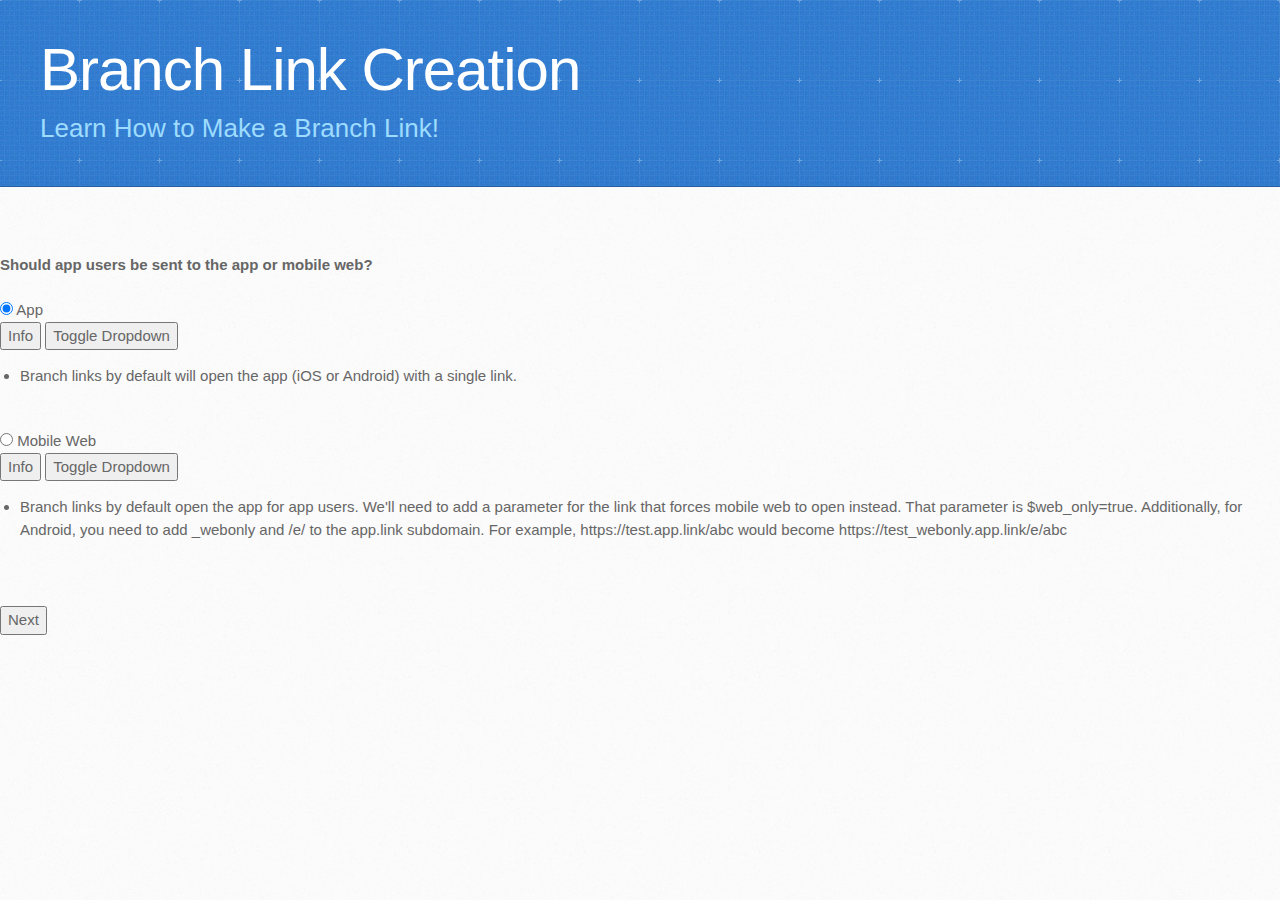
==== quick-links-1.html @ fd4ad0ab "style and functionality for quick links page 1" ====
<!DOCTYPE html>
<html>
  <head>
    <meta charset='utf-8'>
    <meta http-equiv="X-UA-Compatible" content="chrome=1">
    <meta name="viewport" content="width=device-width, initial-scale=1, maximum-scale=1">
    <link href='https://fonts.googleapis.com/css?family=Epilogue' rel='stylesheet' type='text/css'>
    <link rel="stylesheet" type="text/css" href="stylesheets/stylesheet.css" media="screen">
    <link rel="stylesheet" type="text/css" href="stylesheets/github-light.css" media="screen">
    <link rel="stylesheet" type="text/css" href="stylesheets/print.css" media="print">
    <!-- CSS only -->
    <link rel="stylesheet" href="https://stackpath.bootstrapcdn.com/bootstrap/4.5.0/css/bootstrap.min.css" integrity="sha384-9aIt2nRpC12Uk9gS9baDl411NQApFmC26EwAOH8WgZl5MYYxFfc+NcPb1dKGj7Sk" crossorigin="anonymous">
    <!--[if lt IE 9]>
    <script src="//html5shiv.googlecode.com/svn/trunk/html5.js"></script>
    <![endif]-->
    <title>Branch - Make a Link</title>
  </head>
  <body>
    <header>
      <div class="inner">
        <h1>Branch Link Creation</h1>
        <h2>Learn How to Make a Branch Link!</h2>
      </div>
    </header><br><br>
    <div class="border border-dark rounded container">
      <br>
      <strong>Should app users be sent to the app or mobile web?</strong><br><br>
      <div class="form-check">
         <input class="form-check-input" type="radio" name="quicklinkradios" id="radio1" value="App" onChange="quickLinkTypeSelection()"checked>
         <label class="form-check-label" for="exampleRadios1">
         App
         </label>
        <div class="btn-group">
          <button type="button" class="btn btn-info">Info</button>
          <button type="button" class="btn btn-info dropdown-toggle" data-toggle="dropdown" aria-haspopup="true" aria-expanded="false">
            <span class="caret"></span>
            <span class="sr-only">Toggle Dropdown</span>
          </button>
          <ul class="dropdown-menu">
            <li><span>Branch links by default will open the app (iOS or Android) with a single link.</span></li>
          </ul>
        </div>
      </div><br>
      <div class="form-check">
         <input class="form-check-input" type="radio" name="quicklinkradios" id="radio2" value="Mobile Web" onChange="quickLinkTypeSelection()">
         <label class="form-check-label" for="exampleRadios2">
         Mobile Web
         </label>
      
        <div class="btn-group">
          <button type="button" class="btn btn-info">Info</button>
          <button type="button" class="btn btn-info dropdown-toggle" data-toggle="dropdown" aria-haspopup="true" aria-expanded="false">
            <span class="caret"></span>
            <span class="sr-only">Toggle Dropdown</span>
          </button>
          <ul class="dropdown-menu">
            <li><span>Branch links by default open the app for app users. We'll need to add a parameter for the link that forces mobile web to open instead. That parameter is $web_only=true. Additionally, for Android, you need to add _webonly and /e/ to the app.link subdomain.  For example, https://test.app.link/abc would become https://test_webonly.app.link/e/abc</span></li>
          </ul>
        </div><br><br>
        <button type="button" class="btn btn-success" onClick="quickLinkNext()">Next</button><br><br>
      </div>
    
    <!-- JS, Popper.js, and jQuery -->
    <script src="https://code.jquery.com/jquery-3.5.1.slim.min.js" integrity="sha384-DfXdz2htPH0lsSSs5nCTpuj/zy4C+OGpamoFVy38MVBnE+IbbVYUew+OrCXaRkfj" crossorigin="anonymous"></script>
    <script src="https://cdn.jsdelivr.net/npm/popper.js@1.16.0/dist/umd/popper.min.js" integrity="sha384-Q6E9RHvbIyZFJoft+2mJbHaEWldlvI9IOYy5n3zV9zzTtmI3UksdQRVvoxMfooAo" crossorigin="anonymous"></script>
    <script src="https://stackpath.bootstrapcdn.com/bootstrap/4.5.0/js/bootstrap.min.js" integrity="sha384-OgVRvuATP1z7JjHLkuOU7Xw704+h835Lr+6QL9UvYjZE3Ipu6Tp75j7Bh/kR0JKI" crossorigin="anonymous"></script>
    <script src="javascripts/main.js"></script>
  </body>
</html>
---- stylesheets/stylesheet.css ----
/*! normalize.css v3.0.2 | MIT License | git.io/normalize */

/**
 * 1. Set default font family to sans-serif.
 * 2. Prevent iOS text size adjust after orientation change, without disabling
 *    user zoom.
 */

html {
  font-family: sans-serif; /* 1 */
  -webkit-text-size-adjust: 100%; /* 2 */
  -ms-text-size-adjust: 100%; /* 2 */
}

/**
 * Remove default margin.
 */

body {
  margin: 0;
}

/* HTML5 display definitions
   ========================================================================== */

/**
 * Correct `block` display not defined for any HTML5 element in IE 8/9.
 * Correct `block` display not defined for `details` or `summary` in IE 10/11
 * and Firefox.
 * Correct `block` display not defined for `main` in IE 11.
 */

article,
aside,
details,
figcaption,
figure,
footer,
header,
hgroup,
main,
menu,
nav,
section,
summary {
  display: block;
}

/**
 * 1. Correct `inline-block` display not defined in IE 8/9.
 * 2. Normalize vertical alignment of `progress` in Chrome, Firefox, and Opera.
 */

audio,
canvas,
progress,
video {
  display: inline-block; /* 1 */
  vertical-align: baseline; /* 2 */
}

/**
 * Prevent modern browsers from displaying `audio` without controls.
 * Remove excess height in iOS 5 devices.
 */

audio:not([controls]) {
  display: none;
  height: 0;
}

/**
 * Address `[hidden]` styling not present in IE 8/9/10.
 * Hide the `template` element in IE 8/9/11, Safari, and Firefox < 22.
 */

[hidden],
template {
  display: none;
}

/* Links
   ========================================================================== */

/**
 * Remove the gray background color from active links in IE 10.
 */

a {
  background-color: transparent;
}

/**
 * Improve readability when focused and also mouse hovered in all browsers.
 */

a:active,
a:hover {
  outline: 0;
}

/* Text-level semantics
   ========================================================================== */

/**
 * Address styling not present in IE 8/9/10/11, Safari, and Chrome.
 */

abbr[title] {
  border-bottom: 1px dotted;
}

/**
 * Address style set to `bolder` in Firefox 4+, Safari, and Chrome.
 */

b,
strong {
  font-weight: bold;
}

/**
 * Address styling not present in Safari and Chrome.
 */

dfn {
  font-style: italic;
}

/**
 * Address variable `h1` font-size and margin within `section` and `article`
 * contexts in Firefox 4+, Safari, and Chrome.
 */

h1 {
  margin: 0.67em 0;
  font-size: 2em;
}

/**
 * Address styling not present in IE 8/9.
 */

mark {
  color: #000;
  background: #ff0;
}

/**
 * Address inconsistent and variable font size in all browsers.
 */

small {
  font-size: 80%;
}

/**
 * Prevent `sub` and `sup` affecting `line-height` in all browsers.
 */

sub,
sup {
  position: relative;
  font-size: 75%;
  line-height: 0;
  vertical-align: baseline;
}

sup {
  top: -0.5em;
}

sub {
  bottom: -0.25em;
}

/* Embedded content
   ========================================================================== */

/**
 * Remove border when inside `a` element in IE 8/9/10.
 */

img {
  border: 0;
}

/**
 * Correct overflow not hidden in IE 9/10/11.
 */

svg:not(:root) {
  overflow: hidden;
}

/* Grouping content
   ========================================================================== */

/**
 * Address margin not present in IE 8/9 and Safari.
 */

figure {
  margin: 1em 40px;
}

/**
 * Address differences between Firefox and other browsers.
 */

hr {
  height: 0;
  -moz-box-sizing: content-box;
  box-sizing: content-box;
}

/**
 * Contain overflow in all browsers.
 */

pre {
  overflow: auto;
}

/**
 * Address odd `em`-unit font size rendering in all browsers.
 */

code,
kbd,
pre,
samp {
  font-family: monospace, monospace;
  font-size: 1em;
}

/* Forms
   ========================================================================== */

/**
 * Known limitation: by default, Chrome and Safari on OS X allow very limited
 * styling of `select`, unless a `border` property is set.
 */

/**
 * 1. Correct color not being inherited.
 *    Known issue: affects color of disabled elements.
 * 2. Correct font properties not being inherited.
 * 3. Address margins set differently in Firefox 4+, Safari, and Chrome.
 */

 #adjust {
  position: relative;
  right: 20px;
 }

.buttondesign {
  background-color: #008ae6;
  border: 1px;
  color: white;
  padding: 8px 12px;
  text-align: center;
  text-decoration: none;
  display: inline-block;
  font-size: 12px;
  margin-left:250px;
  transition: all 0.5s;
  cursor: pointer;
}

.buttondesign span {
  cursor: pointer;
  display: inline-block;
  position: relative;
  transition: 0.5s;
}

.buttondesign span:after {
  content: '\00bb';
  position: absolute;
  opacity: 0;
  top: 0;
  right: -20px;
  transition: 0.3s;
}

.buttondesign:hover span {
  padding-right: 15px;
}

.buttondesign:hover span:after {
  opacity: 1;
  right: 0;
}

/* Style the collapsible content. Note: hidden by default */
#emailBox {
  padding: 0 18px;
  display: none;
  overflow: hidden;
  background-color: #f1f1f1;
}

.dashboard {
  background-color: gray;
  color: white;
  font-size: 16px;
  position: static;
  padding: 15px 20px;
  margin-left: 190px;
}

/* Style the collapsible content. Note: hidden by default */
.content {
  padding: 0 18px;
  background-color: white;
  max-height: 0;
  overflow: hidden;
  transition: max-height 0.2s ease-out;
}

button,
input,
optgroup,
select,
textarea {
  margin: 0; /* 3 */
  font: inherit; /* 2 */
  color: inherit; /* 1 */
}

/**
 * Address `overflow` set to `hidden` in IE 8/9/10/11.
 */

button {
  overflow: visible;
}

/**
 * Address inconsistent `text-transform` inheritance for `button` and `select`.
 * All other form control elements do not inherit `text-transform` values.
 * Correct `button` style inheritance in Firefox, IE 8/9/10/11, and Opera.
 * Correct `select` style inheritance in Firefox.
 */

button,
select {
  text-transform: none;
}

/**
 * 1. Avoid the WebKit bug in Android 4.0.* where (2) destroys native `audio`
 *    and `video` controls.
 * 2. Correct inability to style clickable `input` types in iOS.
 * 3. Improve usability and consistency of cursor style between image-type
 *    `input` and others.
 */

button,
html input[type="button"], /* 1 */
input[type="reset"],
input[type="submit"] {
  -webkit-appearance: button; /* 2 */
  cursor: pointer; /* 3 */
}

/**
 * Re-set default cursor for disabled elements.
 */

button[disabled],
html input[disabled] {
  cursor: default;
}

/**
 * Remove inner padding and border in Firefox 4+.
 */

button::-moz-focus-inner,
input::-moz-focus-inner {
  padding: 0;
  border: 0;
}

/**
 * Address Firefox 4+ setting `line-height` on `input` using `!important` in
 * the UA stylesheet.
 */

input {
  line-height: normal;
}

/**
 * It's recommended that you don't attempt to style these elements.
 * Firefox's implementation doesn't respect box-sizing, padding, or width.
 *
 * 1. Address box sizing set to `content-box` in IE 8/9/10.
 * 2. Remove excess padding in IE 8/9/10.
 */

input[type="checkbox"],
input[type="radio"] {
  box-sizing: border-box; /* 1 */
  padding: 0; /* 2 */
}

/**
 * Fix the cursor style for Chrome's increment/decrement buttons. For certain
 * `font-size` values of the `input`, it causes the cursor style of the
 * decrement button to change from `default` to `text`.
 */

input[type="number"]::-webkit-inner-spin-button,
input[type="number"]::-webkit-outer-spin-button {
  height: auto;
}

/**
 * 1. Address `appearance` set to `searchfield` in Safari and Chrome.
 * 2. Address `box-sizing` set to `border-box` in Safari and Chrome
 *    (include `-moz` to future-proof).
 */

input[type="search"] {
  -webkit-box-sizing: content-box; /* 2 */
  -moz-box-sizing: content-box;
  box-sizing: content-box;
  -webkit-appearance: textfield; /* 1 */
}

/**
 * Remove inner padding and search cancel button in Safari and Chrome on OS X.
 * Safari (but not Chrome) clips the cancel button when the search input has
 * padding (and `textfield` appearance).
 */

input[type="search"]::-webkit-search-cancel-button,
input[type="search"]::-webkit-search-decoration {
  -webkit-appearance: none;
}

/**
 * Define consistent border, margin, and padding.
 */

fieldset {
  padding: 0.35em 0.625em 0.75em;
  margin: 0 2px;
  border: 1px solid #c0c0c0;
}

/**
 * 1. Correct `color` not being inherited in IE 8/9/10/11.
 * 2. Remove padding so people aren't caught out if they zero out fieldsets.
 */

legend {
  padding: 0; /* 2 */
  border: 0; /* 1 */
}

/**
 * Remove default vertical scrollbar in IE 8/9/10/11.
 */

textarea {
  overflow: auto;
}

/**
 * Don't inherit the `font-weight` (applied by a rule above).
 * NOTE: the default cannot safely be changed in Chrome and Safari on OS X.
 */

optgroup {
  font-weight: bold;
}

/* Tables
   ========================================================================== */

/**
 * Remove most spacing between table cells.
 */

table {
  border-spacing: 0;
  border-collapse: collapse;
}

td,
th {
  padding: 0;
}

/* LAYOUT STYLES */
body {
  font-family: 'Helvetica Neue', Helvetica, Arial, serif;
  font-size: 15px;
  font-weight: 400;
  line-height: 1.5;
  color: #666;
  background: #fafafa url(../images/body-bg.jpg) 0 0 repeat;
}

p {
  margin-top: 0;
}

a {
  color: #2879d0;
}
a:hover {
  color: #2268b2;
}

header {
  padding-top: 40px;
  padding-bottom: 40px;
  font-family: 'Architects Daughter', 'Helvetica Neue', Helvetica, Arial, serif;
  background: #2e7bcf url(../images/header-bg.jpg) 0 0 repeat-x;
  border-bottom: solid 1px #275da1;
}

header h1 {
  width: 700px;
  margin-top: 0;
  margin-bottom: 0.2em;
  font-size: 60px;
  font-weight: normal;
  line-height: 1;
  color: #fff;
  letter-spacing: -1px;
}

header h2 {
  width: 540px;
  margin-top: 0;
  margin-bottom: 0;
  font-size: 26px;
  font-weight: normal;
  line-height: 1.3;
  color: #9ddcff;
  letter-spacing: 0;
}

.inner {
  position: relative;
  width: 1200px;
  margin: 0 auto;
}

#content-wrapper {
  padding-top: 30px;
  border-top: solid 1px #fff;
}

#main-content {
  float: left;
  width: 690px;
}

#main-content img {
  max-width: 100%;
}

aside#sidebar {
  float: right;
  width: 200px;
  min-height: 504px;
  padding-left: 20px;
  font-size: 12px;
  line-height: 1.3;
  background: transparent url(../images/sidebar-bg.jpg) 0 0 no-repeat;
}

aside#sidebar p.repo-owner,
aside#sidebar p.repo-owner a {
  font-weight: bold;
}

#downloads {
  margin-bottom: 40px;
}

a.button {
  width: 134px;
  height: 58px;
  padding-top: 22px;
  padding-left: 68px;
  font-family: 'Architects Daughter', 'Helvetica Neue', Helvetica, Arial, serif;
  font-size: 23px;
  line-height: 1.2;
  color: #fff;
}
a.button small {
  display: block;
  font-size: 11px;
}
header a.button {
  position: absolute;
  top: 0;
  right: 0;
  background: transparent url(../images/github-button.png) 0 0 no-repeat;
}
aside a.button {
  display: block;
  width: 138px;
  padding-left: 64px;
  margin-bottom: 20px;
  font-size: 21px;
  background: transparent url(../images/download-button.png) 0 0 no-repeat;
}

code, pre {
  margin-bottom: 30px;
  font-family: Monaco, "Bitstream Vera Sans Mono", "Lucida Console", Terminal, monospace;
  font-size: 13px;
  color: #222;
}

code {
  padding: 0 3px;
  background-color: #f2f8fc;
  border: solid 1px #dbe7f3;
}

pre {
  padding: 20px;
  overflow: auto;
  text-shadow: none;
  background: #fff;
  border: solid 1px #f2f2f2;
}
pre code {
  padding: 0;
  color: #2879d0;
  background-color: #fff;
  border: none;
}

ul, ol, dl {
  margin-bottom: 20px;
}


/* COMMON STYLES */

hr {
  height: 0;
  margin-top: 1em;
  margin-bottom: 1em;
  border: 0;
  border-top: solid 1px #ddd;
}

table {
  width: 100%;
  border: 1px solid #ebebeb;
}

th {
  font-weight: 500;
}

td {
  font-weight: 300;
  text-align: center;
  border: 1px solid #ebebeb;
}

form {
  padding: 20px;
  background: #f2f2f2;

}


/* GENERAL ELEMENT TYPE STYLES */

#main-content h1 {
  margin-top: 0;
  margin-bottom: 0;
  font-family: 'Architects Daughter', 'Helvetica Neue', Helvetica, Arial, serif;
  font-size: 2.8em;
  font-weight: normal;
  color: #474747;
  text-indent: 6px;
  letter-spacing: -1px;
}

#main-content h1:before {
  padding-right: 0.3em;
  margin-left: -0.9em;
  color: #9ddcff;
  content: "/";
}

#main-content h2 {
  margin-bottom: 8px;
  font-family: 'Architects Daughter', 'Helvetica Neue', Helvetica, Arial, serif;
  font-size: 22px;
  font-weight: bold;
  color: #474747;
  text-indent: 4px;
}
#main-content h2:before {
  padding-right: 0.3em;
  margin-left: -1.5em;
  content: "//";
  color: #9ddcff;
}

#main-content h3 {
  margin-top: 24px;
  margin-bottom: 8px;
  font-family: 'Architects Daughter', 'Helvetica Neue', Helvetica, Arial, serif;
  font-size: 18px;
  font-weight: bold;
  color: #474747;
  text-indent: 3px;
}

#main-content h3:before {
  padding-right: 0.3em;
  margin-left: -2em;
  content: "///";
  color: #9ddcff;
}

#main-content h4 {
  margin-bottom: 8px;
  font-family: 'Architects Daughter', 'Helvetica Neue', Helvetica, Arial, serif;
  font-size: 15px;
  font-weight: bold;
  color: #474747;
  text-indent: 3px;
}

h4:before {
  padding-right: 0.3em;
  margin-left: -2.8em;
  content: "////";
  color: #9ddcff;
}

#main-content h5 {
  margin-bottom: 8px;
  font-family: 'Architects Daughter', 'Helvetica Neue', Helvetica, Arial, serif;
  font-size: 14px;
  color: #474747;
  text-indent: 3px;
}
h5:before {
  padding-right: 0.3em;
  margin-left: -3.2em;
  content: "/////";
  color: #9ddcff;
}

#main-content h6 {
  margin-bottom: 8px;
  font-family: 'Architects Daughter', 'Helvetica Neue', Helvetica, Arial, serif;
  font-size: .8em;
  color: #474747;
  text-indent: 3px;
}
h6:before {
  padding-right: 0.3em;
  margin-left: -3.7em;
  content: "//////";
  color: #9ddcff;
}

p {
  margin-bottom: 20px;
}

a {
  text-decoration: none;
}

p a {
  font-weight: 400;
}

blockquote {
  padding: 0 0 0 30px;
  margin-bottom: 20px;
  font-size: 1.6em;
  border-left: 10px solid #e9e9e9;
}

ul {
  list-style-position: inside;
  list-style: disc;
  padding-left: 20px;
}

ol {
  list-style-position: inside;
  list-style: decimal;
  padding-left: 3px;
}

dl dd {
  font-style: italic;
  font-weight: 100;
}

footer {
  padding-top: 20px;
  padding-bottom: 30px;
  margin-top: 40px;
  font-size: 13px;
  color: #aaa;
  background: transparent url('../images/hr.png') 0 0 no-repeat;
}

footer a {
  color: #666;
}
footer a:hover {
  color: #444;
}

/* MISC */
.clearfix:after {
  display: block;
  height: 0;
  clear: both;
  visibility: hidden;
  content: '.';
}

.clearfix {display: inline-block;}
* html .clearfix {height: 1%;}
.clearfix {display: block;}

/* #Media Queries
================================================== */

/* Smaller than standard 960 (devices and browsers) */
@media only screen and (max-width: 959px) { }

/* Tablet Portrait size to standard 960 (devices and browsers) */
@media only screen and (min-width: 768px) and (max-width: 959px) {
  .inner {
    width: 740px;
  }
  header h1, header h2 {
    width: 340px;
  }
  header h1 {
    font-size: 60px;
  }
  header h2 {
    font-size: 30px;
  }
  #main-content {
    width: 490px;
  }
  #main-content h1:before,
  #main-content h2:before,
  #main-content h3:before,
  #main-content h4:before,
  #main-content h5:before,
  #main-content h6:before {
    padding-right: 0;
    margin-left: 0;
    content: none;
  }
}

/* All Mobile Sizes (devices and browser) */
@media only screen and (max-width: 767px) {
  .inner {
    width: 93%;
  }
  header {
    padding: 20px 0;
  }
  header .inner {
    position: relative;
  }
  header h1, header h2 {
    width: 100%;
  }
  header h1 {
    font-size: 48px;
  }
  header h2 {
    font-size: 24px;
  }
  header a.button {
    position: relative;
    display: inline-block;
    width: auto;
    height: auto;
    padding: 5px 10px;
    margin-top: 15px;
    font-size: 13px;
    line-height: 1;
    color: #2879d0;
    text-align: center;
    background-color: #9ddcff;
    background-image: none;
    border-radius: 5px;
    -moz-border-radius: 5px;
    -webkit-border-radius: 5px;
  }
  header a.button small {
    display: inline;
    font-size: 13px;
  }
  #main-content,
  aside#sidebar {
    float: none;
    width: 100% ! important;
  }
  aside#sidebar {
    min-height: 0;
    padding: 20px 0;
    margin-top: 20px;
    background-image: none;
    border-top: solid 1px #ddd;
  }
  aside#sidebar a.button {
    display: none;
  }
  #main-content h1:before,
  #main-content h2:before,
  #main-content h3:before,
  #main-content h4:before,
  #main-content h5:before,
  #main-content h6:before {
    padding-right: 0;
    margin-left: 0;
    content: none;
  }
}

/* Mobile Landscape Size to Tablet Portrait (devices and browsers) */
@media only screen and (min-width: 480px) and (max-width: 767px) { }

/* Mobile Portrait Size to Mobile Landscape Size (devices and browsers) */
@media only screen and (max-width: 479px) { }
---- stylesheets/github-light.css ----
/*!
 * GitHub Light v0.4.1
 * Copyright (c) 2012 - 2017 GitHub, Inc.
 * Licensed under MIT (https://github.com/primer/github-syntax-theme-generator/blob/master/LICENSE)
 */

.pl-c /* comment, punctuation.definition.comment, string.comment */ {
  color: #6a737d;
}

.pl-c1 /* constant, entity.name.constant, variable.other.constant, variable.language, support, meta.property-name, support.constant, support.variable, meta.module-reference, markup.raw, meta.diff.header, meta.output */,
.pl-s .pl-v /* string variable */ {
  color: #005cc5;
}

.pl-e /* entity */,
.pl-en /* entity.name */ {
  color: #6f42c1;
}

.pl-smi /* variable.parameter.function, storage.modifier.package, storage.modifier.import, storage.type.java, variable.other */,
.pl-s .pl-s1 /* string source */ {
  color: #24292e;
}

.pl-ent /* entity.name.tag, markup.quote */ {
  color: #22863a;
}

.pl-k /* keyword, storage, storage.type */ {
  color: #d73a49;
}

.pl-s /* string */,
.pl-pds /* punctuation.definition.string, source.regexp, string.regexp.character-class */,
.pl-s .pl-pse .pl-s1 /* string punctuation.section.embedded source */,
.pl-sr /* string.regexp */,
.pl-sr .pl-cce /* string.regexp constant.character.escape */,
.pl-sr .pl-sre /* string.regexp source.ruby.embedded */,
.pl-sr .pl-sra /* string.regexp string.regexp.arbitrary-repitition */ {
  color: #032f62;
}

.pl-v /* variable */,
.pl-smw /* sublimelinter.mark.warning */ {
  color: #e36209;
}

.pl-bu /* invalid.broken, invalid.deprecated, invalid.unimplemented, message.error, brackethighlighter.unmatched, sublimelinter.mark.error */ {
  color: #b31d28;
}

.pl-ii /* invalid.illegal */ {
  color: #fafbfc;
  background-color: #b31d28;
}

.pl-c2 /* carriage-return */ {
  color: #fafbfc;
  background-color: #d73a49;
}

.pl-c2::before /* carriage-return */ {
  content: "^M";
}

.pl-sr .pl-cce /* string.regexp constant.character.escape */ {
  font-weight: bold;
  color: #22863a;
}

.pl-ml /* markup.list */ {
  color: #735c0f;
}

.pl-mh /* markup.heading */,
.pl-mh .pl-en /* markup.heading entity.name */,
.pl-ms /* meta.separator */ {
  font-weight: bold;
  color: #005cc5;
}

.pl-mi /* markup.italic */ {
  font-style: italic;
  color: #24292e;
}

.pl-mb /* markup.bold */ {
  font-weight: bold;
  color: #24292e;
}

.pl-md /* markup.deleted, meta.diff.header.from-file, punctuation.definition.deleted */ {
  color: #b31d28;
  background-color: #ffeef0;
}

.pl-mi1 /* markup.inserted, meta.diff.header.to-file, punctuation.definition.inserted */ {
  color: #22863a;
  background-color: #f0fff4;
}

.pl-mc /* markup.changed, punctuation.definition.changed */ {
  color: #e36209;
  background-color: #ffebda;
}

.pl-mi2 /* markup.ignored, markup.untracked */ {
  color: #f6f8fa;
  background-color: #005cc5;
}

.pl-mdr /* meta.diff.range */ {
  font-weight: bold;
  color: #6f42c1;
}

.pl-ba /* brackethighlighter.tag, brackethighlighter.curly, brackethighlighter.round, brackethighlighter.square, brackethighlighter.angle, brackethighlighter.quote */ {
  color: #586069;
}

.pl-sg /* sublimelinter.gutter-mark */ {
  color: #959da5;
}

.pl-corl /* constant.other.reference.link, string.other.link */ {
  text-decoration: underline;
  color: #032f62;
}
---- stylesheets/print.css ----
html, body, div, span, applet, object, iframe,
h1, h2, h3, h4, h5, h6, p, blockquote, pre,
a, abbr, acronym, address, big, cite, code,
del, dfn, em, img, ins, kbd, q, s, samp,
small, strike, strong, sub, sup, tt, var,
b, u, i, center,
dl, dt, dd, ol, ul, li,
fieldset, form, label, legend,
table, caption, tbody, tfoot, thead, tr, th, td,
article, aside, canvas, details, embed,
figure, figcaption, footer, header, hgroup,
menu, nav, output, ruby, section, summary,
time, mark, audio, video {
  padding: 0;
  margin: 0;
  font: inherit;
  font-size: 100%;
  vertical-align: baseline;
  border: 0;
}
/* HTML5 display-role reset for older browsers */
article, aside, details, figcaption, figure,
footer, header, hgroup, menu, nav, section {
  display: block;
}
body {
  line-height: 1;
}
ol, ul {
  list-style: none;
}
blockquote, q {
  quotes: none;
}
blockquote:before, blockquote:after,
q:before, q:after {
  content: '';
  content: none;
}
table {
  border-spacing: 0;
  border-collapse: collapse;
}
body {
  font-family: 'Helvetica Neue', Helvetica, Arial, serif;
  font-size: 13px;
  line-height: 1.5;
  color: #000;
}

a {
  font-weight: bold;
  color: #d5000d;
}

header {
  padding-top: 35px;
  padding-bottom: 10px;
}

header h1 {
  font-size: 48px;
  font-weight: bold;
  line-height: 1.2;
  color: #303030;
  letter-spacing: -1px;
}

header h2 {
  font-size: 24px;
  font-weight: normal;
  line-height: 1.3;
  color: #aaa;
  letter-spacing: -1px;
}
#downloads {
  display: none;
}
#main_content {
  padding-top: 20px;
}

code, pre {
  margin-bottom: 30px;
  font-family: Monaco, "Bitstream Vera Sans Mono", "Lucida Console", Terminal;
  font-size: 12px;
  color: #222;
}

code {
  padding: 0 3px;
}

pre {
  padding: 20px;
  overflow: auto;
  border: solid 1px #ddd;
}
pre code {
  padding: 0;
}

ul, ol, dl {
  margin-bottom: 20px;
}


/* COMMON STYLES */

table {
  width: 100%;
  border: 1px solid #ebebeb;
}

th {
  font-weight: 500;
}

td {
  font-weight: 300;
  text-align: center;
  border: 1px solid #ebebeb;
}

form {
  padding: 20px;
  background: #f2f2f2;

}


/* GENERAL ELEMENT TYPE STYLES */

h1 {
  font-size: 2.8em;
}

h2 {
  margin-bottom: 8px;
  font-size: 22px;
  font-weight: bold;
  color: #303030;
}

h3 {
  margin-bottom: 8px;
  font-size: 18px;
  font-weight: bold;
  color: #d5000d;
}

h4 {
  font-size: 16px;
  font-weight: bold;
  color: #303030;
}

h5 {
  font-size: 1em;
  color: #303030;
}

h6 {
  font-size: .8em;
  color: #303030;
}

p {
  margin-bottom: 20px;
  font-weight: 300;
}

a {
  text-decoration: none;
}

p a {
  font-weight: 400;
}

blockquote {
  padding: 0 0 0 30px;
  margin-bottom: 20px;
  font-size: 1.6em;
  border-left: 10px solid #e9e9e9;
}

ul li {
  padding-left: 20px;
  list-style-position: inside;
  list-style: disc;
}

ol li {
  padding-left: 3px;
  list-style-position: inside;
  list-style: decimal;
}

dl dd {
  font-style: italic;
  font-weight: 100;
}

footer {
  padding-top: 20px;
  padding-bottom: 30px;
  margin-top: 40px;
  font-size: 13px;
  color: #aaa;
}

footer a {
  color: #666;
}

/* MISC */
.clearfix:after {
  display: block;
  height: 0;
  clear: both;
  visibility: hidden;
  content: '.';
}

.clearfix {display: inline-block;}
* html .clearfix {height: 1%;}
.clearfix {display: block;}
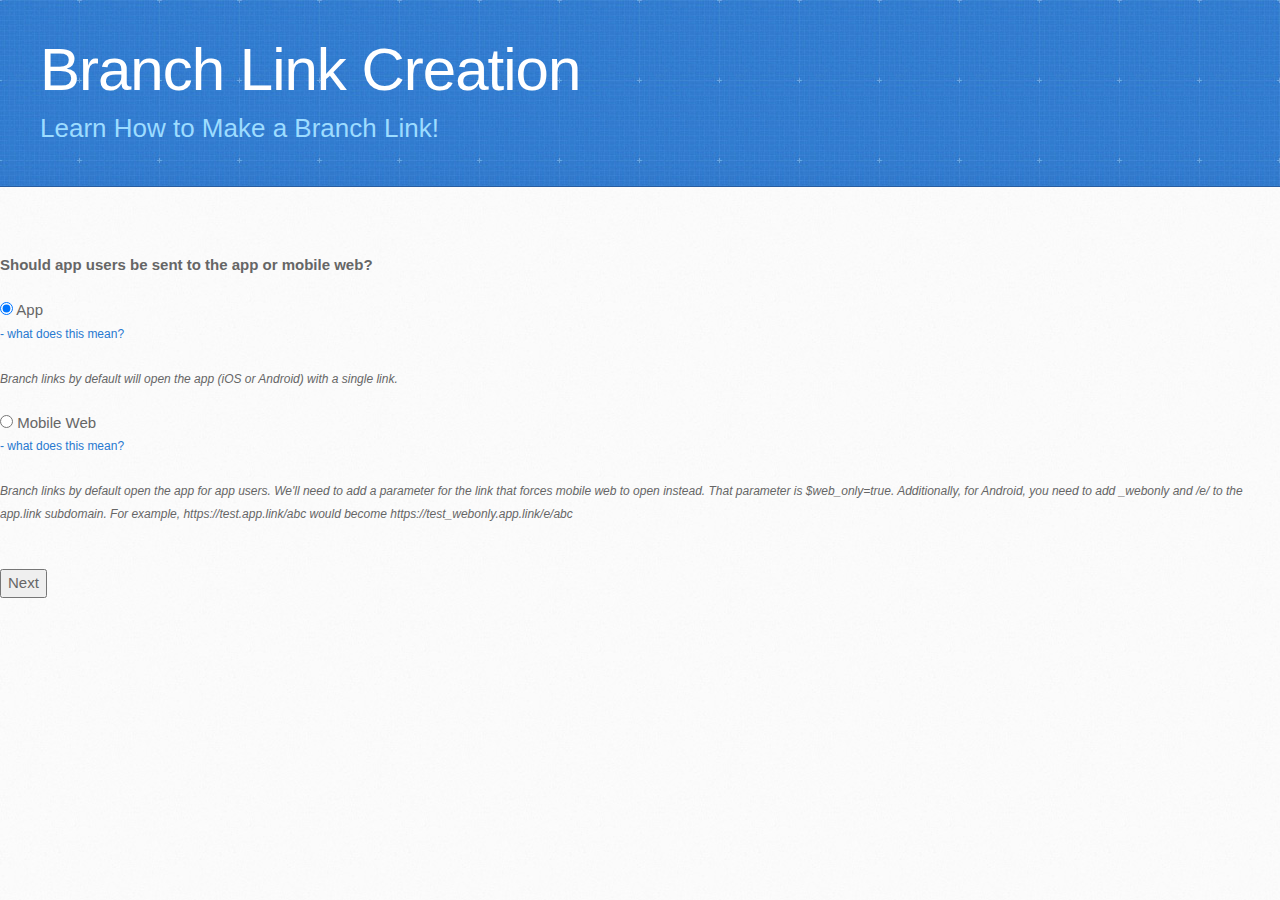
==== commit ddd67818: "implemented functions to record input data via localStorage" ====
--- a/quick-links-1.html
+++ b/quick-links-1.html
@@ -26,39 +26,30 @@
       <br>
       <strong>Should app users be sent to the app or mobile web?</strong><br><br>
       <div class="form-check">
-         <input class="form-check-input" type="radio" name="quicklinkradios" id="radio1" value="App" onChange="quickLinkTypeSelection()"checked>
-         <label class="form-check-label" for="exampleRadios1">
-         App
-         </label>
+        <input class="form-check-input" type="radio" name="initRadios" id="radio1" value="App" checked onclick="quickLinkTypeSelection()">
+        <label class="form-check-label" for="exampleRadios1">
+          App
+        </label>
         <div class="btn-group">
-          <button type="button" class="btn btn-info">Info</button>
-          <button type="button" class="btn btn-info dropdown-toggle" data-toggle="dropdown" aria-haspopup="true" aria-expanded="false">
-            <span class="caret"></span>
-            <span class="sr-only">Toggle Dropdown</span>
-          </button>
-          <ul class="dropdown-menu">
-            <li><span>Branch links by default will open the app (iOS or Android) with a single link.</span></li>
-          </ul>
+          <a href="#" data-toggle="tooltip" data-placement="right" title="I only want users to get deep linked into my app."><small>- what does this mean?</small></a>
         </div>
+        <br>
+        <label id="summary">Branch links by default will open the app (iOS or Android) with a single link.</label>
       </div><br>
       <div class="form-check">
-         <input class="form-check-input" type="radio" name="quicklinkradios" id="radio2" value="Mobile Web" onChange="quickLinkTypeSelection()">
-         <label class="form-check-label" for="exampleRadios2">
-         Mobile Web
-         </label>
-      
+        <input class="form-check-input" type="radio" name="initRadios" id="radio2" value="Mobile Web" onclick="quickLinkTypeSelection()">
+        <label class="form-check-label">
+          Mobile Web
+        </label>
         <div class="btn-group">
-          <button type="button" class="btn btn-info">Info</button>
-          <button type="button" class="btn btn-info dropdown-toggle" data-toggle="dropdown" aria-haspopup="true" aria-expanded="false">
-            <span class="caret"></span>
-            <span class="sr-only">Toggle Dropdown</span>
-          </button>
-          <ul class="dropdown-menu">
-            <li><span>Branch links by default open the app for app users. We'll need to add a parameter for the link that forces mobile web to open instead. That parameter is $web_only=true. Additionally, for Android, you need to add _webonly and /e/ to the app.link subdomain.  For example, https://test.app.link/abc would become https://test_webonly.app.link/e/abc</span></li>
-          </ul>
-        </div><br><br>
-        <button type="button" class="btn btn-success" onClick="quickLinkNext()">Next</button><br><br>
+          <a href="#" data-toggle="tooltip" data-placement="right" title="I want to send users to the page on the mobile website, because the page doesn't exist in the app, or I want users to engage the website."><small>- what does this mean?</small></a>
+        </div>
+        <br>
+        <label id="summary">Branch links by default open the app for app users. We'll need to add a parameter for the link that forces mobile web to open instead. That parameter is $web_only=true. Additionally, for Android, you need to add _webonly and /e/ to the app.link subdomain. For example, https://test.app.link/abc would become https://test_webonly.app.link/e/abc</label>
       </div>
+      <br><br>
+      <button type="button" class="btn btn-success" id="initPageButton" onclick="quickLinkNext()">Next</button><br><br>
+    </div>
     
     <!-- JS, Popper.js, and jQuery -->
     <script src="https://code.jquery.com/jquery-3.5.1.slim.min.js" integrity="sha384-DfXdz2htPH0lsSSs5nCTpuj/zy4C+OGpamoFVy38MVBnE+IbbVYUew+OrCXaRkfj" crossorigin="anonymous"></script>
--- a/stylesheets/stylesheet.css
+++ b/stylesheets/stylesheet.css
@@ -44,6 +44,7 @@
 section,
 summary {
   display: block;
+  padding-bottom: 50px;
 }
 
 /**
@@ -251,7 +252,12 @@
 
  #adjust {
   position: relative;
-  right: 20px;
+  left: 5px;
+ }
+
+ #summary {
+  font-style: italic;
+  font-size: 12px;
  }
 
 .buttondesign {
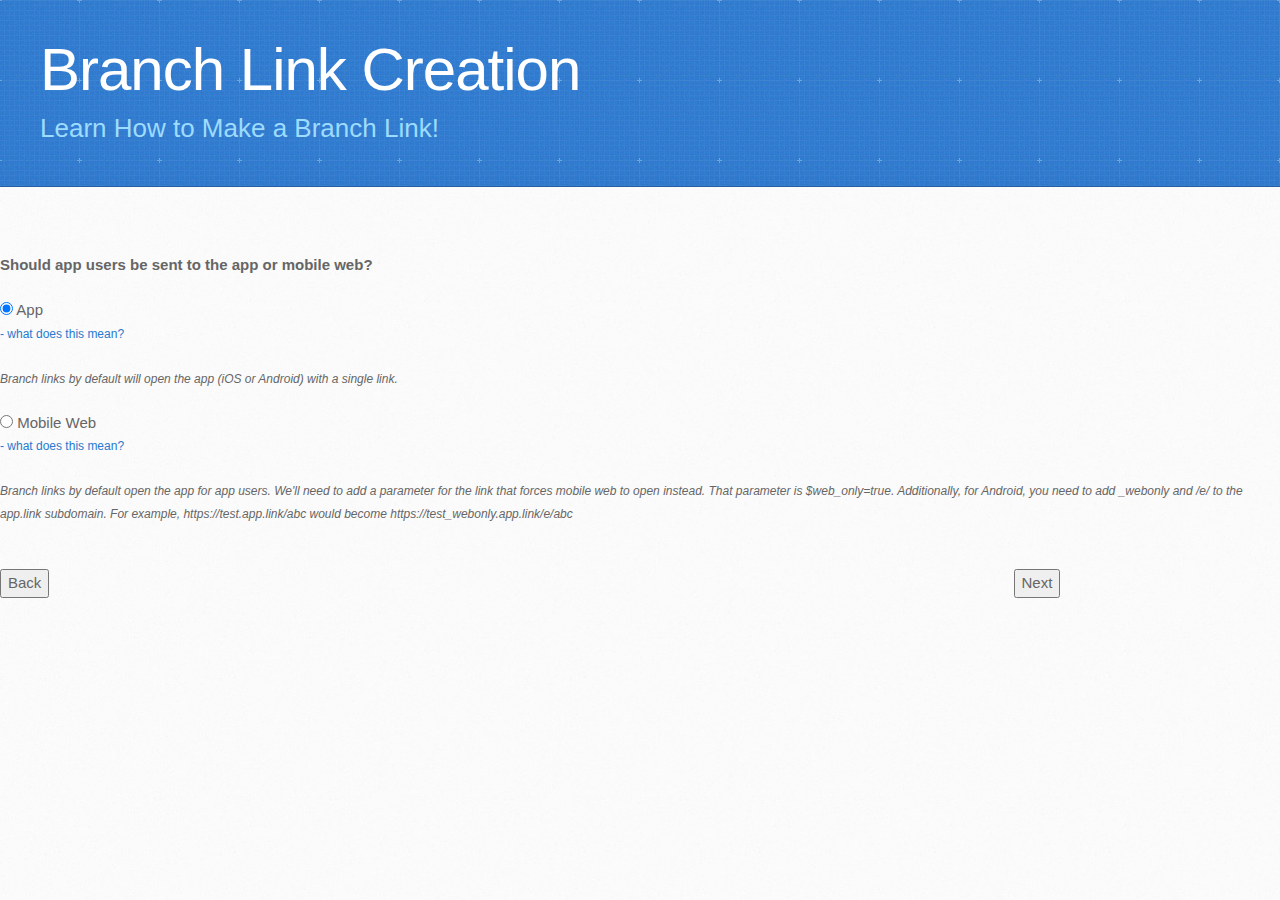
==== commit b9e4fb20: "latest" ====
--- a/quick-links-1.html
+++ b/quick-links-1.html
@@ -26,8 +26,8 @@
       <br>
       <strong>Should app users be sent to the app or mobile web?</strong><br><br>
       <div class="form-check">
-        <input class="form-check-input" type="radio" name="initRadios" id="radio1" value="App" checked onclick="quickLinkTypeSelection()">
-        <label class="form-check-label" for="exampleRadios1">
+        <input class="form-check-input" type="radio" name="initRadios" value="App" checked onclick="quickLinkTypeSelection()">
+        <label class="form-check-label">
           App
         </label>
         <div class="btn-group">
@@ -37,7 +37,7 @@
         <label id="summary">Branch links by default will open the app (iOS or Android) with a single link.</label>
       </div><br>
       <div class="form-check">
-        <input class="form-check-input" type="radio" name="initRadios" id="radio2" value="Mobile Web" onclick="quickLinkTypeSelection()">
+        <input class="form-check-input" type="radio" name="initRadios" value="Mobile Web" onclick="quickLinkTypeSelection()">
         <label class="form-check-label">
           Mobile Web
         </label>
@@ -48,7 +48,8 @@
         <label id="summary">Branch links by default open the app for app users. We'll need to add a parameter for the link that forces mobile web to open instead. That parameter is $web_only=true. Additionally, for Android, you need to add _webonly and /e/ to the app.link subdomain. For example, https://test.app.link/abc would become https://test_webonly.app.link/e/abc</label>
       </div>
       <br><br>
-      <button type="button" class="btn btn-success" id="initPageButton" onclick="quickLinkNext()">Next</button><br><br>
+      <button type="button" class="btn btn-success" onclick="back()">Back</button>
+      <button type="button" class="btn btn-success" id="next" onclick="next()">Next</button><br><br>
     </div>
     
     <!-- JS, Popper.js, and jQuery -->
--- a/stylesheets/stylesheet.css
+++ b/stylesheets/stylesheet.css
@@ -260,6 +260,11 @@
   font-size: 12px;
  }
 
+ #next {
+  position: relative;
+  right: -960px;
+ }
+
 .buttondesign {
   background-color: #008ae6;
   border: 1px;
@@ -578,8 +583,8 @@
   width: 200px;
   min-height: 504px;
   padding-left: 20px;
-  font-size: 12px;
-  line-height: 1.3;
+  font-size: 14px;
+  line-height: 1.8;
   background: transparent url(../images/sidebar-bg.jpg) 0 0 no-repeat;
 }
 
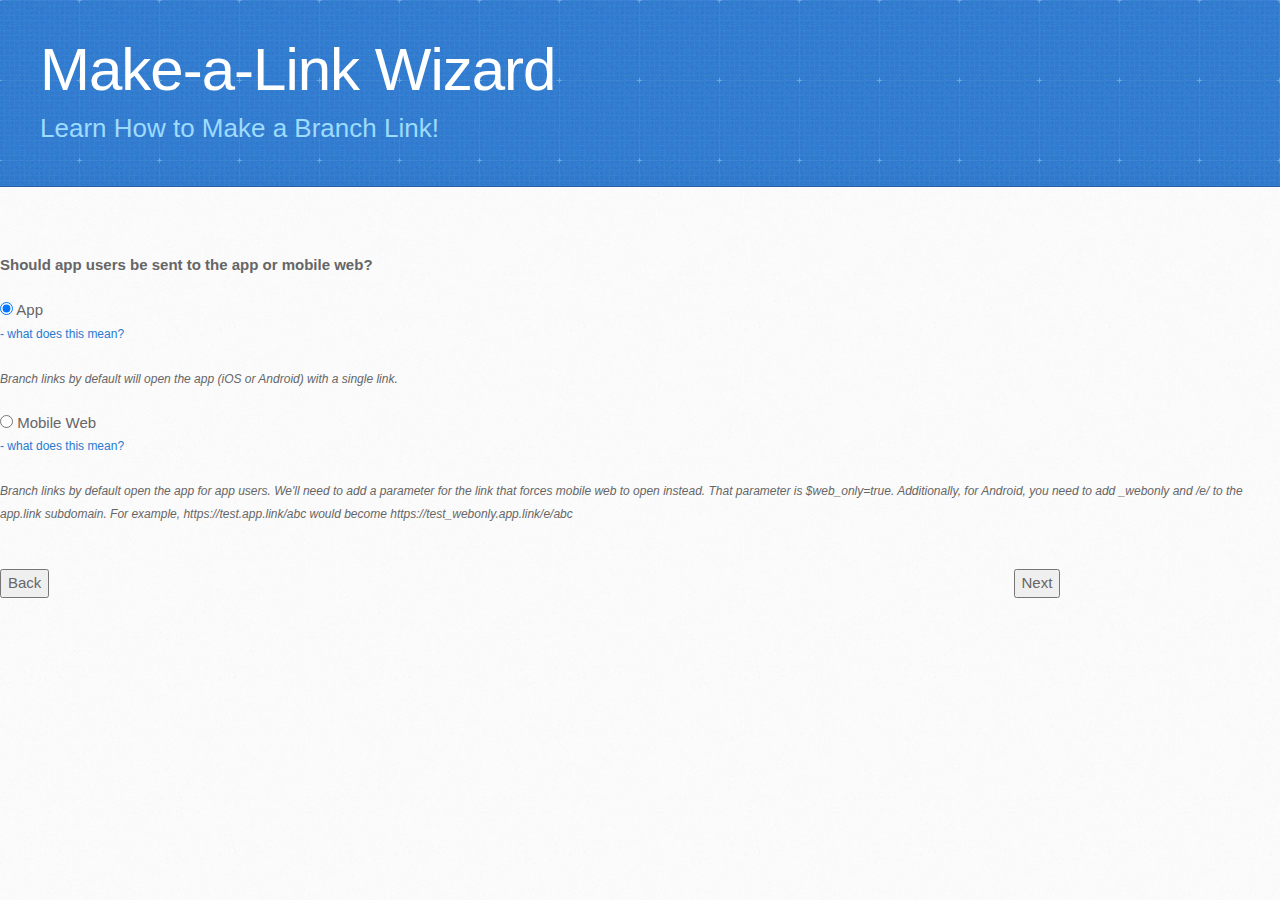
==== commit 5e115cf3: "Merge branch 'master' into temp" ====
--- a/quick-links-1.html
+++ b/quick-links-1.html
@@ -18,7 +18,7 @@
   <body>
     <header>
       <div class="inner">
-        <h1>Branch Link Creation</h1>
+        <a href="index.html"></a><h1>Make-a-Link Wizard</h1>
         <h2>Learn How to Make a Branch Link!</h2>
       </div>
     </header><br><br>
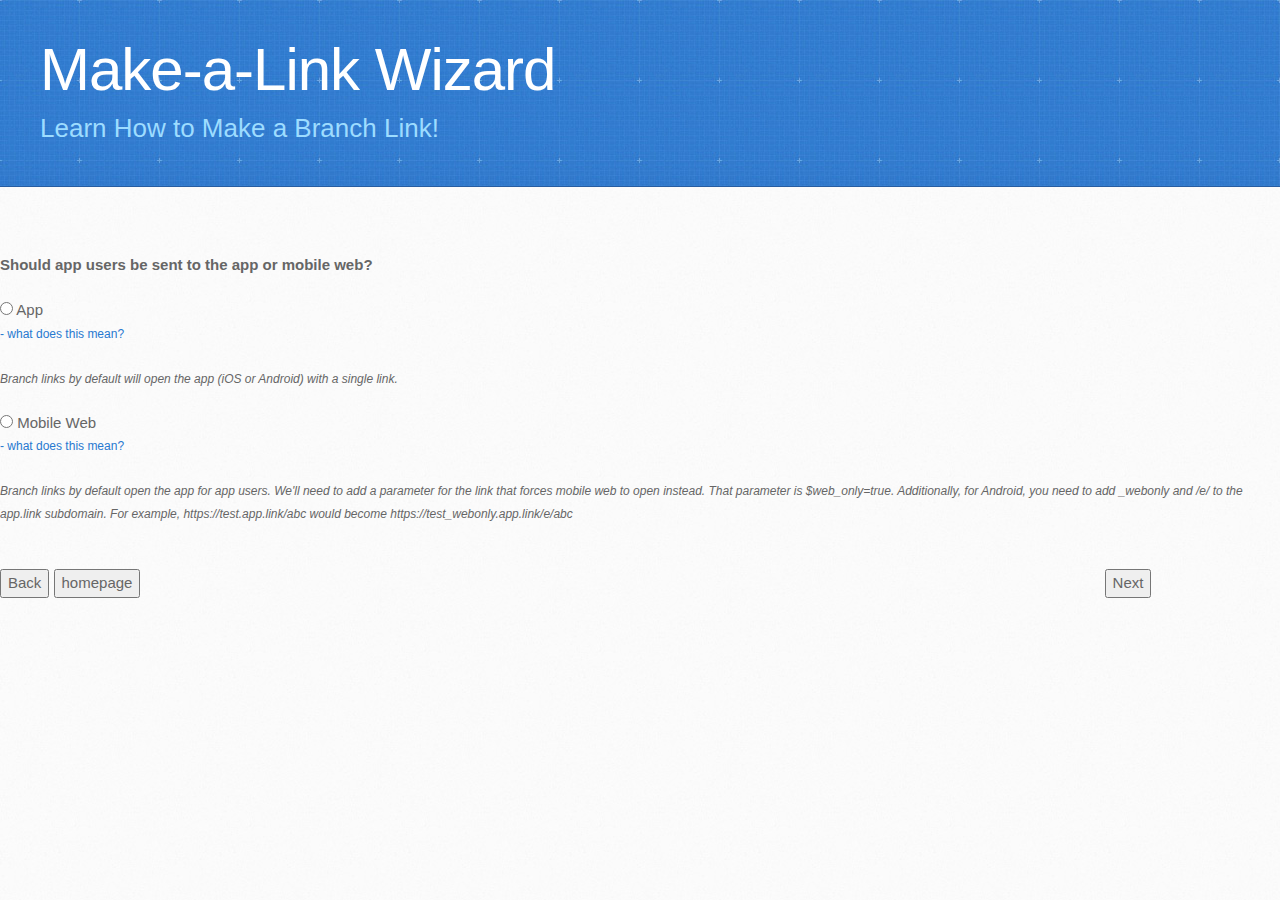
==== commit 15037658: "standardized pages" ====
--- a/quick-links-1.html
+++ b/quick-links-1.html
@@ -1,61 +1,64 @@
-<!DOCTYPE html>
-<html>
-  <head>
-    <meta charset='utf-8'>
-    <meta http-equiv="X-UA-Compatible" content="chrome=1">
-    <meta name="viewport" content="width=device-width, initial-scale=1, maximum-scale=1">
-    <link href='https://fonts.googleapis.com/css?family=Epilogue' rel='stylesheet' type='text/css'>
-    <link rel="stylesheet" type="text/css" href="stylesheets/stylesheet.css" media="screen">
-    <link rel="stylesheet" type="text/css" href="stylesheets/github-light.css" media="screen">
-    <link rel="stylesheet" type="text/css" href="stylesheets/print.css" media="print">
-    <!-- CSS only -->
-    <link rel="stylesheet" href="https://stackpath.bootstrapcdn.com/bootstrap/4.5.0/css/bootstrap.min.css" integrity="sha384-9aIt2nRpC12Uk9gS9baDl411NQApFmC26EwAOH8WgZl5MYYxFfc+NcPb1dKGj7Sk" crossorigin="anonymous">
-    <!--[if lt IE 9]>
-    <script src="//html5shiv.googlecode.com/svn/trunk/html5.js"></script>
-    <![endif]-->
-    <title>Branch - Make a Link</title>
-  </head>
-  <body>
-    <header>
-      <div class="inner">
-        <a href="index.html"></a><h1>Make-a-Link Wizard</h1>
-        <h2>Learn How to Make a Branch Link!</h2>
-      </div>
-    </header><br><br>
-    <div class="border border-dark rounded container">
-      <br>
-      <strong>Should app users be sent to the app or mobile web?</strong><br><br>
-      <div class="form-check">
-        <input class="form-check-input" type="radio" name="initRadios" value="App" checked onclick="quickLinkTypeSelection()">
-        <label class="form-check-label">
-          App
-        </label>
-        <div class="btn-group">
-          <a href="#" data-toggle="tooltip" data-placement="right" title="I only want users to get deep linked into my app."><small>- what does this mean?</small></a>
-        </div>
-        <br>
-        <label id="summary">Branch links by default will open the app (iOS or Android) with a single link.</label>
-      </div><br>
-      <div class="form-check">
-        <input class="form-check-input" type="radio" name="initRadios" value="Mobile Web" onclick="quickLinkTypeSelection()">
-        <label class="form-check-label">
-          Mobile Web
-        </label>
-        <div class="btn-group">
-          <a href="#" data-toggle="tooltip" data-placement="right" title="I want to send users to the page on the mobile website, because the page doesn't exist in the app, or I want users to engage the website."><small>- what does this mean?</small></a>
-        </div>
-        <br>
-        <label id="summary">Branch links by default open the app for app users. We'll need to add a parameter for the link that forces mobile web to open instead. That parameter is $web_only=true. Additionally, for Android, you need to add _webonly and /e/ to the app.link subdomain. For example, https://test.app.link/abc would become https://test_webonly.app.link/e/abc</label>
-      </div>
-      <br><br>
-      <button type="button" class="btn btn-success" onclick="back()">Back</button>
-      <button type="button" class="btn btn-success" id="next" onclick="next()">Next</button><br><br>
-    </div>
-    
-    <!-- JS, Popper.js, and jQuery -->
-    <script src="https://code.jquery.com/jquery-3.5.1.slim.min.js" integrity="sha384-DfXdz2htPH0lsSSs5nCTpuj/zy4C+OGpamoFVy38MVBnE+IbbVYUew+OrCXaRkfj" crossorigin="anonymous"></script>
-    <script src="https://cdn.jsdelivr.net/npm/popper.js@1.16.0/dist/umd/popper.min.js" integrity="sha384-Q6E9RHvbIyZFJoft+2mJbHaEWldlvI9IOYy5n3zV9zzTtmI3UksdQRVvoxMfooAo" crossorigin="anonymous"></script>
-    <script src="https://stackpath.bootstrapcdn.com/bootstrap/4.5.0/js/bootstrap.min.js" integrity="sha384-OgVRvuATP1z7JjHLkuOU7Xw704+h835Lr+6QL9UvYjZE3Ipu6Tp75j7Bh/kR0JKI" crossorigin="anonymous"></script>
-    <script src="javascripts/main.js"></script>
-  </body>
+<!DOCTYPE html>
+<html>
+  <head>
+    <meta charset='utf-8'>
+    <meta http-equiv="X-UA-Compatible" content="chrome=1">
+    <meta name="viewport" content="width=device-width, initial-scale=1, maximum-scale=1">
+    <link href='https://fonts.googleapis.com/css?family=Epilogue' rel='stylesheet' type='text/css'>
+    <link rel="stylesheet" type="text/css" href="stylesheets/stylesheet.css" media="screen">
+    <link rel="stylesheet" type="text/css" href="stylesheets/github-light.css" media="screen">
+    <link rel="stylesheet" type="text/css" href="stylesheets/print.css" media="print">
+    <link rel="stylesheet" type="text/css" href="stylesheets/bootstrap.css" media="print">
+    <!-- CSS only -->
+    <link rel="stylesheet" href="https://stackpath.bootstrapcdn.com/bootstrap/4.5.0/css/bootstrap.min.css" integrity="sha384-9aIt2nRpC12Uk9gS9baDl411NQApFmC26EwAOH8WgZl5MYYxFfc+NcPb1dKGj7Sk" crossorigin="anonymous">
+    <!--[if lt IE 9]>
+    <script src="//html5shiv.googlecode.com/svn/trunk/html5.js"></script>
+    <![endif]-->
+    <title>Branch - Make a Link</title>
+  </head>
+  <body>
+    <header>
+      <div class="inner">
+        <a href="index.html" style="text-decoration:none"><h1>Make-a-Link Wizard</h1></a>
+        <h2>Learn How to Make a Branch Link!</h2>
+      </div>
+    </header><br><br>
+    <div class="border border-dark rounded container">
+      <br>
+      <strong>Should app users be sent to the app or mobile web?</strong><br><br>
+      <div class="form-check">
+        <input class="form-check-input" type="radio" name="radios" value="App">
+        <label class="form-check-label">
+          App
+        </label>
+        <div class="btn-group">
+          <a href="#" data-toggle="tooltip" data-placement="right" title="I only want users to get deep linked into my app."><small>- what does this mean?</small></a>
+        </div>
+        <br>
+        <label id="summary">Branch links by default will open the app (iOS or Android) with a single link.</label>
+      </div><br>
+      <div class="form-check">
+        <input class="form-check-input" type="radio" name="radios" value="Mobile Web">
+          <label class="form-check-label">
+            Mobile Web
+          </label>
+        </input>
+        <div class="btn-group">
+          <a href="#" data-toggle="tooltip" data-placement="right" title="I want to send users to the page on the mobile website, because the page doesn't exist in the app, or I want users to engage the website."><small>- what does this mean?</small></a>
+        </div>
+        <br>
+        <label id="summary">Branch links by default open the app for app users. We'll need to add a parameter for the link that forces mobile web to open instead. That parameter is $web_only=true. Additionally, for Android, you need to add _webonly and /e/ to the app.link subdomain. For example, https://test.app.link/abc would become https://test_webonly.app.link/e/abc</label>
+      </div>
+      <br><br>
+      <button type="button" class="btn btn-success" onclick="back()">Back</button>
+      <button type="button" class="btn btn-success" onclick="homepage()">homepage</button>
+      <button type="button" class="btn btn-success next" onclick="next(), userSelection()">Next</button><br><br>
+    </div>
+    
+    <!-- JS, Popper.js, and jQuery -->
+    <script src="https://code.jquery.com/jquery-3.5.1.slim.min.js" integrity="sha384-DfXdz2htPH0lsSSs5nCTpuj/zy4C+OGpamoFVy38MVBnE+IbbVYUew+OrCXaRkfj" crossorigin="anonymous"></script>
+    <script src="https://cdn.jsdelivr.net/npm/popper.js@1.16.0/dist/umd/popper.min.js" integrity="sha384-Q6E9RHvbIyZFJoft+2mJbHaEWldlvI9IOYy5n3zV9zzTtmI3UksdQRVvoxMfooAo" crossorigin="anonymous"></script>
+    <script src="https://stackpath.bootstrapcdn.com/bootstrap/4.5.0/js/bootstrap.min.js" integrity="sha384-OgVRvuATP1z7JjHLkuOU7Xw704+h835Lr+6QL9UvYjZE3Ipu6Tp75j7Bh/kR0JKI" crossorigin="anonymous"></script>
+    <script src="javascripts/main.js"></script>
+  </body>
 </html>--- a/stylesheets/stylesheet.css
+++ b/stylesheets/stylesheet.css
@@ -1,962 +1,962 @@
-/*! normalize.css v3.0.2 | MIT License | git.io/normalize */
-
-/**
- * 1. Set default font family to sans-serif.
- * 2. Prevent iOS text size adjust after orientation change, without disabling
- *    user zoom.
- */
-
-html {
-  font-family: sans-serif; /* 1 */
-  -webkit-text-size-adjust: 100%; /* 2 */
-  -ms-text-size-adjust: 100%; /* 2 */
-}
-
-/**
- * Remove default margin.
- */
-
-body {
-  margin: 0;
-}
-
-/* HTML5 display definitions
-   ========================================================================== */
-
-/**
- * Correct `block` display not defined for any HTML5 element in IE 8/9.
- * Correct `block` display not defined for `details` or `summary` in IE 10/11
- * and Firefox.
- * Correct `block` display not defined for `main` in IE 11.
- */
-
-article,
-aside,
-details,
-figcaption,
-figure,
-footer,
-header,
-hgroup,
-main,
-menu,
-nav,
-section,
-summary {
-  display: block;
-  padding-bottom: 50px;
-}
-
-/**
- * 1. Correct `inline-block` display not defined in IE 8/9.
- * 2. Normalize vertical alignment of `progress` in Chrome, Firefox, and Opera.
- */
-
-audio,
-canvas,
-progress,
-video {
-  display: inline-block; /* 1 */
-  vertical-align: baseline; /* 2 */
-}
-
-/**
- * Prevent modern browsers from displaying `audio` without controls.
- * Remove excess height in iOS 5 devices.
- */
-
-audio:not([controls]) {
-  display: none;
-  height: 0;
-}
-
-/**
- * Address `[hidden]` styling not present in IE 8/9/10.
- * Hide the `template` element in IE 8/9/11, Safari, and Firefox < 22.
- */
-
-[hidden],
-template {
-  display: none;
-}
-
-/* Links
-   ========================================================================== */
-
-/**
- * Remove the gray background color from active links in IE 10.
- */
-
-a {
-  background-color: transparent;
-}
-
-/**
- * Improve readability when focused and also mouse hovered in all browsers.
- */
-
-a:active,
-a:hover {
-  outline: 0;
-}
-
-/* Text-level semantics
-   ========================================================================== */
-
-/**
- * Address styling not present in IE 8/9/10/11, Safari, and Chrome.
- */
-
-abbr[title] {
-  border-bottom: 1px dotted;
-}
-
-/**
- * Address style set to `bolder` in Firefox 4+, Safari, and Chrome.
- */
-
-b,
-strong {
-  font-weight: bold;
-}
-
-/**
- * Address styling not present in Safari and Chrome.
- */
-
-dfn {
-  font-style: italic;
-}
-
-/**
- * Address variable `h1` font-size and margin within `section` and `article`
- * contexts in Firefox 4+, Safari, and Chrome.
- */
-
-h1 {
-  margin: 0.67em 0;
-  font-size: 2em;
-}
-
-/**
- * Address styling not present in IE 8/9.
- */
-
-mark {
-  color: #000;
-  background: #ff0;
-}
-
-/**
- * Address inconsistent and variable font size in all browsers.
- */
-
-small {
-  font-size: 80%;
-}
-
-/**
- * Prevent `sub` and `sup` affecting `line-height` in all browsers.
- */
-
-sub,
-sup {
-  position: relative;
-  font-size: 75%;
-  line-height: 0;
-  vertical-align: baseline;
-}
-
-sup {
-  top: -0.5em;
-}
-
-sub {
-  bottom: -0.25em;
-}
-
-/* Embedded content
-   ========================================================================== */
-
-/**
- * Remove border when inside `a` element in IE 8/9/10.
- */
-
-img {
-  border: 0;
-}
-
-/**
- * Correct overflow not hidden in IE 9/10/11.
- */
-
-svg:not(:root) {
-  overflow: hidden;
-}
-
-/* Grouping content
-   ========================================================================== */
-
-/**
- * Address margin not present in IE 8/9 and Safari.
- */
-
-figure {
-  margin: 1em 40px;
-}
-
-/**
- * Address differences between Firefox and other browsers.
- */
-
-hr {
-  height: 0;
-  -moz-box-sizing: content-box;
-  box-sizing: content-box;
-}
-
-/**
- * Contain overflow in all browsers.
- */
-
-pre {
-  overflow: auto;
-}
-
-/**
- * Address odd `em`-unit font size rendering in all browsers.
- */
-
-code,
-kbd,
-pre,
-samp {
-  font-family: monospace, monospace;
-  font-size: 1em;
-}
-
-/* Forms
-   ========================================================================== */
-
-/**
- * Known limitation: by default, Chrome and Safari on OS X allow very limited
- * styling of `select`, unless a `border` property is set.
- */
-
-/**
- * 1. Correct color not being inherited.
- *    Known issue: affects color of disabled elements.
- * 2. Correct font properties not being inherited.
- * 3. Address margins set differently in Firefox 4+, Safari, and Chrome.
- */
-
- #adjust {
-  position: relative;
-  left: 5px;
- }
-
- #summary {
-  font-style: italic;
-  font-size: 12px;
- }
-
- #next {
-  position: relative;
-  right: -960px;
- }
-
-.buttondesign {
-  background-color: #008ae6;
-  border: 1px;
-  color: white;
-  padding: 8px 12px;
-  text-align: center;
-  text-decoration: none;
-  display: inline-block;
-  font-size: 12px;
-  margin-left:250px;
-  transition: all 0.5s;
-  cursor: pointer;
-}
-
-.buttondesign span {
-  cursor: pointer;
-  display: inline-block;
-  position: relative;
-  transition: 0.5s;
-}
-
-.buttondesign span:after {
-  content: '\00bb';
-  position: absolute;
-  opacity: 0;
-  top: 0;
-  right: -20px;
-  transition: 0.3s;
-}
-
-.buttondesign:hover span {
-  padding-right: 15px;
-}
-
-.buttondesign:hover span:after {
-  opacity: 1;
-  right: 0;
-}
-
-/* Style the collapsible content. Note: hidden by default */
-#emailBox {
-  padding: 0 18px;
-  display: none;
-  overflow: hidden;
-  background-color: #f1f1f1;
-}
-
-.dashboard {
-  background-color: gray;
-  color: white;
-  font-size: 16px;
-  position: static;
-  padding: 15px 20px;
-  margin-left: 190px;
-}
-
-/* Style the collapsible content. Note: hidden by default */
-.content {
-  padding: 0 18px;
-  background-color: white;
-  max-height: 0;
-  overflow: hidden;
-  transition: max-height 0.2s ease-out;
-}
-
-button,
-input,
-optgroup,
-select,
-textarea {
-  margin: 0; /* 3 */
-  font: inherit; /* 2 */
-  color: inherit; /* 1 */
-}
-
-/**
- * Address `overflow` set to `hidden` in IE 8/9/10/11.
- */
-
-button {
-  overflow: visible;
-}
-
-/**
- * Address inconsistent `text-transform` inheritance for `button` and `select`.
- * All other form control elements do not inherit `text-transform` values.
- * Correct `button` style inheritance in Firefox, IE 8/9/10/11, and Opera.
- * Correct `select` style inheritance in Firefox.
- */
-
-button,
-select {
-  text-transform: none;
-}
-
-/**
- * 1. Avoid the WebKit bug in Android 4.0.* where (2) destroys native `audio`
- *    and `video` controls.
- * 2. Correct inability to style clickable `input` types in iOS.
- * 3. Improve usability and consistency of cursor style between image-type
- *    `input` and others.
- */
-
-button,
-html input[type="button"], /* 1 */
-input[type="reset"],
-input[type="submit"] {
-  -webkit-appearance: button; /* 2 */
-  cursor: pointer; /* 3 */
-}
-
-/**
- * Re-set default cursor for disabled elements.
- */
-
-button[disabled],
-html input[disabled] {
-  cursor: default;
-}
-
-/**
- * Remove inner padding and border in Firefox 4+.
- */
-
-button::-moz-focus-inner,
-input::-moz-focus-inner {
-  padding: 0;
-  border: 0;
-}
-
-/**
- * Address Firefox 4+ setting `line-height` on `input` using `!important` in
- * the UA stylesheet.
- */
-
-input {
-  line-height: normal;
-}
-
-/**
- * It's recommended that you don't attempt to style these elements.
- * Firefox's implementation doesn't respect box-sizing, padding, or width.
- *
- * 1. Address box sizing set to `content-box` in IE 8/9/10.
- * 2. Remove excess padding in IE 8/9/10.
- */
-
-input[type="checkbox"],
-input[type="radio"] {
-  box-sizing: border-box; /* 1 */
-  padding: 0; /* 2 */
-}
-
-/**
- * Fix the cursor style for Chrome's increment/decrement buttons. For certain
- * `font-size` values of the `input`, it causes the cursor style of the
- * decrement button to change from `default` to `text`.
- */
-
-input[type="number"]::-webkit-inner-spin-button,
-input[type="number"]::-webkit-outer-spin-button {
-  height: auto;
-}
-
-/**
- * 1. Address `appearance` set to `searchfield` in Safari and Chrome.
- * 2. Address `box-sizing` set to `border-box` in Safari and Chrome
- *    (include `-moz` to future-proof).
- */
-
-input[type="search"] {
-  -webkit-box-sizing: content-box; /* 2 */
-  -moz-box-sizing: content-box;
-  box-sizing: content-box;
-  -webkit-appearance: textfield; /* 1 */
-}
-
-/**
- * Remove inner padding and search cancel button in Safari and Chrome on OS X.
- * Safari (but not Chrome) clips the cancel button when the search input has
- * padding (and `textfield` appearance).
- */
-
-input[type="search"]::-webkit-search-cancel-button,
-input[type="search"]::-webkit-search-decoration {
-  -webkit-appearance: none;
-}
-
-/**
- * Define consistent border, margin, and padding.
- */
-
-fieldset {
-  padding: 0.35em 0.625em 0.75em;
-  margin: 0 2px;
-  border: 1px solid #c0c0c0;
-}
-
-/**
- * 1. Correct `color` not being inherited in IE 8/9/10/11.
- * 2. Remove padding so people aren't caught out if they zero out fieldsets.
- */
-
-legend {
-  padding: 0; /* 2 */
-  border: 0; /* 1 */
-}
-
-/**
- * Remove default vertical scrollbar in IE 8/9/10/11.
- */
-
-textarea {
-  overflow: auto;
-}
-
-/**
- * Don't inherit the `font-weight` (applied by a rule above).
- * NOTE: the default cannot safely be changed in Chrome and Safari on OS X.
- */
-
-optgroup {
-  font-weight: bold;
-}
-
-/* Tables
-   ========================================================================== */
-
-/**
- * Remove most spacing between table cells.
- */
-
-table {
-  border-spacing: 0;
-  border-collapse: collapse;
-}
-
-td,
-th {
-  padding: 0;
-}
-
-/* LAYOUT STYLES */
-body {
-  font-family: 'Helvetica Neue', Helvetica, Arial, serif;
-  font-size: 15px;
-  font-weight: 400;
-  line-height: 1.5;
-  color: #666;
-  background: #fafafa url(../images/body-bg.jpg) 0 0 repeat;
-}
-
-p {
-  margin-top: 0;
-}
-
-a {
-  color: #2879d0;
-}
-a:hover {
-  color: #2268b2;
-}
-
-header {
-  padding-top: 40px;
-  padding-bottom: 40px;
-  font-family: 'Architects Daughter', 'Helvetica Neue', Helvetica, Arial, serif;
-  background: #2e7bcf url(../images/header-bg.jpg) 0 0 repeat-x;
-  border-bottom: solid 1px #275da1;
-}
-
-header h1 {
-  width: 700px;
-  margin-top: 0;
-  margin-bottom: 0.2em;
-  font-size: 60px;
-  font-weight: normal;
-  line-height: 1;
-  color: #fff;
-  letter-spacing: -1px;
-}
-
-header h2 {
-  width: 540px;
-  margin-top: 0;
-  margin-bottom: 0;
-  font-size: 26px;
-  font-weight: normal;
-  line-height: 1.3;
-  color: #9ddcff;
-  letter-spacing: 0;
-}
-
-.inner {
-  position: relative;
-  width: 1200px;
-  margin: 0 auto;
-}
-
-#content-wrapper {
-  padding-top: 30px;
-  border-top: solid 1px #fff;
-}
-
-#main-content {
-  float: left;
-  width: 690px;
-}
-
-#main-content img {
-  max-width: 100%;
-}
-
-aside#sidebar {
-  float: right;
-  width: 200px;
-  min-height: 504px;
-  padding-left: 20px;
-  font-size: 14px;
-  line-height: 1.8;
-  background: transparent url(../images/sidebar-bg.jpg) 0 0 no-repeat;
-}
-
-aside#sidebar p.repo-owner,
-aside#sidebar p.repo-owner a {
-  font-weight: bold;
-}
-
-#downloads {
-  margin-bottom: 40px;
-}
-
-a.button {
-  width: 134px;
-  height: 58px;
-  padding-top: 22px;
-  padding-left: 68px;
-  font-family: 'Architects Daughter', 'Helvetica Neue', Helvetica, Arial, serif;
-  font-size: 23px;
-  line-height: 1.2;
-  color: #fff;
-}
-a.button small {
-  display: block;
-  font-size: 11px;
-}
-header a.button {
-  position: absolute;
-  top: 0;
-  right: 0;
-  background: transparent url(../images/github-button.png) 0 0 no-repeat;
-}
-aside a.button {
-  display: block;
-  width: 138px;
-  padding-left: 64px;
-  margin-bottom: 20px;
-  font-size: 21px;
-  background: transparent url(../images/download-button.png) 0 0 no-repeat;
-}
-
-code, pre {
-  margin-bottom: 30px;
-  font-family: Monaco, "Bitstream Vera Sans Mono", "Lucida Console", Terminal, monospace;
-  font-size: 13px;
-  color: #222;
-}
-
-code {
-  padding: 0 3px;
-  background-color: #f2f8fc;
-  border: solid 1px #dbe7f3;
-}
-
-pre {
-  padding: 20px;
-  overflow: auto;
-  text-shadow: none;
-  background: #fff;
-  border: solid 1px #f2f2f2;
-}
-pre code {
-  padding: 0;
-  color: #2879d0;
-  background-color: #fff;
-  border: none;
-}
-
-ul, ol, dl {
-  margin-bottom: 20px;
-}
-
-
-/* COMMON STYLES */
-
-hr {
-  height: 0;
-  margin-top: 1em;
-  margin-bottom: 1em;
-  border: 0;
-  border-top: solid 1px #ddd;
-}
-
-table {
-  width: 100%;
-  border: 1px solid #ebebeb;
-}
-
-th {
-  font-weight: 500;
-}
-
-td {
-  font-weight: 300;
-  text-align: center;
-  border: 1px solid #ebebeb;
-}
-
-form {
-  padding: 20px;
-  background: #f2f2f2;
-
-}
-
-
-/* GENERAL ELEMENT TYPE STYLES */
-
-#main-content h1 {
-  margin-top: 0;
-  margin-bottom: 0;
-  font-family: 'Architects Daughter', 'Helvetica Neue', Helvetica, Arial, serif;
-  font-size: 2.8em;
-  font-weight: normal;
-  color: #474747;
-  text-indent: 6px;
-  letter-spacing: -1px;
-}
-
-#main-content h1:before {
-  padding-right: 0.3em;
-  margin-left: -0.9em;
-  color: #9ddcff;
-  content: "/";
-}
-
-#main-content h2 {
-  margin-bottom: 8px;
-  font-family: 'Architects Daughter', 'Helvetica Neue', Helvetica, Arial, serif;
-  font-size: 22px;
-  font-weight: bold;
-  color: #474747;
-  text-indent: 4px;
-}
-#main-content h2:before {
-  padding-right: 0.3em;
-  margin-left: -1.5em;
-  content: "//";
-  color: #9ddcff;
-}
-
-#main-content h3 {
-  margin-top: 24px;
-  margin-bottom: 8px;
-  font-family: 'Architects Daughter', 'Helvetica Neue', Helvetica, Arial, serif;
-  font-size: 18px;
-  font-weight: bold;
-  color: #474747;
-  text-indent: 3px;
-}
-
-#main-content h3:before {
-  padding-right: 0.3em;
-  margin-left: -2em;
-  content: "///";
-  color: #9ddcff;
-}
-
-#main-content h4 {
-  margin-bottom: 8px;
-  font-family: 'Architects Daughter', 'Helvetica Neue', Helvetica, Arial, serif;
-  font-size: 15px;
-  font-weight: bold;
-  color: #474747;
-  text-indent: 3px;
-}
-
-h4:before {
-  padding-right: 0.3em;
-  margin-left: -2.8em;
-  content: "////";
-  color: #9ddcff;
-}
-
-#main-content h5 {
-  margin-bottom: 8px;
-  font-family: 'Architects Daughter', 'Helvetica Neue', Helvetica, Arial, serif;
-  font-size: 14px;
-  color: #474747;
-  text-indent: 3px;
-}
-h5:before {
-  padding-right: 0.3em;
-  margin-left: -3.2em;
-  content: "/////";
-  color: #9ddcff;
-}
-
-#main-content h6 {
-  margin-bottom: 8px;
-  font-family: 'Architects Daughter', 'Helvetica Neue', Helvetica, Arial, serif;
-  font-size: .8em;
-  color: #474747;
-  text-indent: 3px;
-}
-h6:before {
-  padding-right: 0.3em;
-  margin-left: -3.7em;
-  content: "//////";
-  color: #9ddcff;
-}
-
-p {
-  margin-bottom: 20px;
-}
-
-a {
-  text-decoration: none;
-}
-
-p a {
-  font-weight: 400;
-}
-
-blockquote {
-  padding: 0 0 0 30px;
-  margin-bottom: 20px;
-  font-size: 1.6em;
-  border-left: 10px solid #e9e9e9;
-}
-
-ul {
-  list-style-position: inside;
-  list-style: disc;
-  padding-left: 20px;
-}
-
-ol {
-  list-style-position: inside;
-  list-style: decimal;
-  padding-left: 3px;
-}
-
-dl dd {
-  font-style: italic;
-  font-weight: 100;
-}
-
-footer {
-  padding-top: 20px;
-  padding-bottom: 30px;
-  margin-top: 40px;
-  font-size: 13px;
-  color: #aaa;
-  background: transparent url('../images/hr.png') 0 0 no-repeat;
-}
-
-footer a {
-  color: #666;
-}
-footer a:hover {
-  color: #444;
-}
-
-/* MISC */
-.clearfix:after {
-  display: block;
-  height: 0;
-  clear: both;
-  visibility: hidden;
-  content: '.';
-}
-
-.clearfix {display: inline-block;}
-* html .clearfix {height: 1%;}
-.clearfix {display: block;}
-
-/* #Media Queries
-================================================== */
-
-/* Smaller than standard 960 (devices and browsers) */
-@media only screen and (max-width: 959px) { }
-
-/* Tablet Portrait size to standard 960 (devices and browsers) */
-@media only screen and (min-width: 768px) and (max-width: 959px) {
-  .inner {
-    width: 740px;
-  }
-  header h1, header h2 {
-    width: 340px;
-  }
-  header h1 {
-    font-size: 60px;
-  }
-  header h2 {
-    font-size: 30px;
-  }
-  #main-content {
-    width: 490px;
-  }
-  #main-content h1:before,
-  #main-content h2:before,
-  #main-content h3:before,
-  #main-content h4:before,
-  #main-content h5:before,
-  #main-content h6:before {
-    padding-right: 0;
-    margin-left: 0;
-    content: none;
-  }
-}
-
-/* All Mobile Sizes (devices and browser) */
-@media only screen and (max-width: 767px) {
-  .inner {
-    width: 93%;
-  }
-  header {
-    padding: 20px 0;
-  }
-  header .inner {
-    position: relative;
-  }
-  header h1, header h2 {
-    width: 100%;
-  }
-  header h1 {
-    font-size: 48px;
-  }
-  header h2 {
-    font-size: 24px;
-  }
-  header a.button {
-    position: relative;
-    display: inline-block;
-    width: auto;
-    height: auto;
-    padding: 5px 10px;
-    margin-top: 15px;
-    font-size: 13px;
-    line-height: 1;
-    color: #2879d0;
-    text-align: center;
-    background-color: #9ddcff;
-    background-image: none;
-    border-radius: 5px;
-    -moz-border-radius: 5px;
-    -webkit-border-radius: 5px;
-  }
-  header a.button small {
-    display: inline;
-    font-size: 13px;
-  }
-  #main-content,
-  aside#sidebar {
-    float: none;
-    width: 100% ! important;
-  }
-  aside#sidebar {
-    min-height: 0;
-    padding: 20px 0;
-    margin-top: 20px;
-    background-image: none;
-    border-top: solid 1px #ddd;
-  }
-  aside#sidebar a.button {
-    display: none;
-  }
-  #main-content h1:before,
-  #main-content h2:before,
-  #main-content h3:before,
-  #main-content h4:before,
-  #main-content h5:before,
-  #main-content h6:before {
-    padding-right: 0;
-    margin-left: 0;
-    content: none;
-  }
-}
-
-/* Mobile Landscape Size to Tablet Portrait (devices and browsers) */
-@media only screen and (min-width: 480px) and (max-width: 767px) { }
-
-/* Mobile Portrait Size to Mobile Landscape Size (devices and browsers) */
-@media only screen and (max-width: 479px) { }
-
+/*! normalize.css v3.0.2 | MIT License | git.io/normalize */
+
+/**
+ * 1. Set default font family to sans-serif.
+ * 2. Prevent iOS text size adjust after orientation change, without disabling
+ *    user zoom.
+ */
+
+html {
+  font-family: sans-serif; /* 1 */
+  -webkit-text-size-adjust: 100%; /* 2 */
+  -ms-text-size-adjust: 100%; /* 2 */
+}
+
+/**
+ * Remove default margin.
+ */
+
+body {
+  margin: 0;
+}
+
+/* HTML5 display definitions
+   ========================================================================== */
+
+/**
+ * Correct `block` display not defined for any HTML5 element in IE 8/9.
+ * Correct `block` display not defined for `details` or `summary` in IE 10/11
+ * and Firefox.
+ * Correct `block` display not defined for `main` in IE 11.
+ */
+
+article,
+aside,
+details,
+figcaption,
+figure,
+footer,
+header,
+hgroup,
+main,
+menu,
+nav,
+section,
+summary {
+  display: block;
+  padding-bottom: 50px;
+}
+
+/**
+ * 1. Correct `inline-block` display not defined in IE 8/9.
+ * 2. Normalize vertical alignment of `progress` in Chrome, Firefox, and Opera.
+ */
+
+audio,
+canvas,
+progress,
+video {
+  display: inline-block; /* 1 */
+  vertical-align: baseline; /* 2 */
+}
+
+/**
+ * Prevent modern browsers from displaying `audio` without controls.
+ * Remove excess height in iOS 5 devices.
+ */
+
+audio:not([controls]) {
+  display: none;
+  height: 0;
+}
+
+/**
+ * Address `[hidden]` styling not present in IE 8/9/10.
+ * Hide the `template` element in IE 8/9/11, Safari, and Firefox < 22.
+ */
+
+[hidden],
+template {
+  display: none;
+}
+
+/* Links
+   ========================================================================== */
+
+/**
+ * Remove the gray background color from active links in IE 10.
+ */
+
+a {
+  background-color: transparent;
+}
+
+/**
+ * Improve readability when focused and also mouse hovered in all browsers.
+ */
+
+a:active,
+a:hover {
+  outline: 0;
+}
+
+/* Text-level semantics
+   ========================================================================== */
+
+/**
+ * Address styling not present in IE 8/9/10/11, Safari, and Chrome.
+ */
+
+abbr[title] {
+  border-bottom: 1px dotted;
+}
+
+/**
+ * Address style set to `bolder` in Firefox 4+, Safari, and Chrome.
+ */
+
+b,
+strong {
+  font-weight: bold;
+}
+
+/**
+ * Address styling not present in Safari and Chrome.
+ */
+
+dfn {
+  font-style: italic;
+}
+
+/**
+ * Address variable `h1` font-size and margin within `section` and `article`
+ * contexts in Firefox 4+, Safari, and Chrome.
+ */
+
+h1 {
+  margin: 0.67em 0;
+  font-size: 2em;
+}
+
+/**
+ * Address styling not present in IE 8/9.
+ */
+
+mark {
+  color: #000;
+  background: #ff0;
+}
+
+/**
+ * Address inconsistent and variable font size in all browsers.
+ */
+
+small {
+  font-size: 80%;
+}
+
+/**
+ * Prevent `sub` and `sup` affecting `line-height` in all browsers.
+ */
+
+sub,
+sup {
+  position: relative;
+  font-size: 75%;
+  line-height: 0;
+  vertical-align: baseline;
+}
+
+sup {
+  top: -0.5em;
+}
+
+sub {
+  bottom: -0.25em;
+}
+
+/* Embedded content
+   ========================================================================== */
+
+/**
+ * Remove border when inside `a` element in IE 8/9/10.
+ */
+
+img {
+  border: 0;
+}
+
+/**
+ * Correct overflow not hidden in IE 9/10/11.
+ */
+
+svg:not(:root) {
+  overflow: hidden;
+}
+
+/* Grouping content
+   ========================================================================== */
+
+/**
+ * Address margin not present in IE 8/9 and Safari.
+ */
+
+figure {
+  margin: 1em 40px;
+}
+
+/**
+ * Address differences between Firefox and other browsers.
+ */
+
+hr {
+  height: 0;
+  -moz-box-sizing: content-box;
+  box-sizing: content-box;
+}
+
+/**
+ * Contain overflow in all browsers.
+ */
+
+pre {
+  overflow: auto;
+}
+
+/**
+ * Address odd `em`-unit font size rendering in all browsers.
+ */
+
+code,
+kbd,
+pre,
+samp {
+  font-family: monospace, monospace;
+  font-size: 1em;
+}
+
+/* Forms
+   ========================================================================== */
+
+/**
+ * Known limitation: by default, Chrome and Safari on OS X allow very limited
+ * styling of `select`, unless a `border` property is set.
+ */
+
+/**
+ * 1. Correct color not being inherited.
+ *    Known issue: affects color of disabled elements.
+ * 2. Correct font properties not being inherited.
+ * 3. Address margins set differently in Firefox 4+, Safari, and Chrome.
+ */
+
+ #adjust {
+  position: relative;
+  left: 5px;
+ }
+
+ #summary {
+  font-style: italic;
+  font-size: 12px;
+ }
+
+ .next {
+  position: relative;
+  right: -960px;
+ }
+
+.buttondesign {
+  background-color: #008ae6;
+  border: 1px;
+  color: white;
+  padding: 8px 12px;
+  text-align: center;
+  text-decoration: none;
+  display: inline-block;
+  font-size: 12px;
+  margin-left:250px;
+  transition: all 0.5s;
+  cursor: pointer;
+}
+
+.buttondesign span {
+  cursor: pointer;
+  display: inline-block;
+  position: relative;
+  transition: 0.5s;
+}
+
+.buttondesign span:after {
+  content: '\00bb';
+  position: absolute;
+  opacity: 0;
+  top: 0;
+  right: -20px;
+  transition: 0.3s;
+}
+
+.buttondesign:hover span {
+  padding-right: 15px;
+}
+
+.buttondesign:hover span:after {
+  opacity: 1;
+  right: 0;
+}
+
+/* Style the collapsible content. Note: hidden by default */
+#emailBox {
+  padding: 0 18px;
+  display: none;
+  overflow: hidden;
+  background-color: #f1f1f1;
+}
+
+.dashboard {
+  background-color: gray;
+  color: white;
+  font-size: 16px;
+  position: static;
+  padding: 15px 20px;
+  margin-left: 190px;
+}
+
+/* Style the collapsible content. Note: hidden by default */
+.content {
+  padding: 0 18px;
+  background-color: white;
+  max-height: 0;
+  overflow: hidden;
+  transition: max-height 0.2s ease-out;
+}
+
+button,
+input,
+optgroup,
+select,
+textarea {
+  margin: 0; /* 3 */
+  font: inherit; /* 2 */
+  color: inherit; /* 1 */
+}
+
+/**
+ * Address `overflow` set to `hidden` in IE 8/9/10/11.
+ */
+
+button {
+  overflow: visible;
+}
+
+/**
+ * Address inconsistent `text-transform` inheritance for `button` and `select`.
+ * All other form control elements do not inherit `text-transform` values.
+ * Correct `button` style inheritance in Firefox, IE 8/9/10/11, and Opera.
+ * Correct `select` style inheritance in Firefox.
+ */
+
+button,
+select {
+  text-transform: none;
+}
+
+/**
+ * 1. Avoid the WebKit bug in Android 4.0.* where (2) destroys native `audio`
+ *    and `video` controls.
+ * 2. Correct inability to style clickable `input` types in iOS.
+ * 3. Improve usability and consistency of cursor style between image-type
+ *    `input` and others.
+ */
+
+button,
+html input[type="button"], /* 1 */
+input[type="reset"],
+input[type="submit"] {
+  -webkit-appearance: button; /* 2 */
+  cursor: pointer; /* 3 */
+}
+
+/**
+ * Re-set default cursor for disabled elements.
+ */
+
+button[disabled],
+html input[disabled] {
+  cursor: default;
+}
+
+/**
+ * Remove inner padding and border in Firefox 4+.
+ */
+
+button::-moz-focus-inner,
+input::-moz-focus-inner {
+  padding: 0;
+  border: 0;
+}
+
+/**
+ * Address Firefox 4+ setting `line-height` on `input` using `!important` in
+ * the UA stylesheet.
+ */
+
+input {
+  line-height: normal;
+}
+
+/**
+ * It's recommended that you don't attempt to style these elements.
+ * Firefox's implementation doesn't respect box-sizing, padding, or width.
+ *
+ * 1. Address box sizing set to `content-box` in IE 8/9/10.
+ * 2. Remove excess padding in IE 8/9/10.
+ */
+
+input[type="checkbox"],
+input[type="radio"] {
+  box-sizing: border-box; /* 1 */
+  padding: 0; /* 2 */
+}
+
+/**
+ * Fix the cursor style for Chrome's increment/decrement buttons. For certain
+ * `font-size` values of the `input`, it causes the cursor style of the
+ * decrement button to change from `default` to `text`.
+ */
+
+input[type="number"]::-webkit-inner-spin-button,
+input[type="number"]::-webkit-outer-spin-button {
+  height: auto;
+}
+
+/**
+ * 1. Address `appearance` set to `searchfield` in Safari and Chrome.
+ * 2. Address `box-sizing` set to `border-box` in Safari and Chrome
+ *    (include `-moz` to future-proof).
+ */
+
+input[type="search"] {
+  -webkit-box-sizing: content-box; /* 2 */
+  -moz-box-sizing: content-box;
+  box-sizing: content-box;
+  -webkit-appearance: textfield; /* 1 */
+}
+
+/**
+ * Remove inner padding and search cancel button in Safari and Chrome on OS X.
+ * Safari (but not Chrome) clips the cancel button when the search input has
+ * padding (and `textfield` appearance).
+ */
+
+input[type="search"]::-webkit-search-cancel-button,
+input[type="search"]::-webkit-search-decoration {
+  -webkit-appearance: none;
+}
+
+/**
+ * Define consistent border, margin, and padding.
+ */
+
+fieldset {
+  padding: 0.35em 0.625em 0.75em;
+  margin: 0 2px;
+  border: 1px solid #c0c0c0;
+}
+
+/**
+ * 1. Correct `color` not being inherited in IE 8/9/10/11.
+ * 2. Remove padding so people aren't caught out if they zero out fieldsets.
+ */
+
+legend {
+  padding: 0; /* 2 */
+  border: 0; /* 1 */
+}
+
+/**
+ * Remove default vertical scrollbar in IE 8/9/10/11.
+ */
+
+textarea {
+  overflow: auto;
+}
+
+/**
+ * Don't inherit the `font-weight` (applied by a rule above).
+ * NOTE: the default cannot safely be changed in Chrome and Safari on OS X.
+ */
+
+optgroup {
+  font-weight: bold;
+}
+
+/* Tables
+   ========================================================================== */
+
+/**
+ * Remove most spacing between table cells.
+ */
+
+table {
+  border-spacing: 0;
+  border-collapse: collapse;
+}
+
+td,
+th {
+  padding: 0;
+}
+
+/* LAYOUT STYLES */
+body {
+  font-family: 'Helvetica Neue', Helvetica, Arial, serif;
+  font-size: 15px;
+  font-weight: 400;
+  line-height: 1.5;
+  color: #666;
+  background: #fafafa url(../images/body-bg.jpg) 0 0 repeat;
+}
+
+p {
+  margin-top: 0;
+}
+
+a {
+  color: #2879d0;
+}
+a:hover {
+  color: #2268b2;
+}
+
+header {
+  padding-top: 40px;
+  padding-bottom: 40px;
+  font-family: 'Architects Daughter', 'Helvetica Neue', Helvetica, Arial, serif;
+  background: #2e7bcf url(../images/header-bg.jpg) 0 0 repeat-x;
+  border-bottom: solid 1px #275da1;
+}
+
+header h1 {
+  width: 700px;
+  margin-top: 0;
+  margin-bottom: 0.2em;
+  font-size: 60px;
+  font-weight: normal;
+  line-height: 1;
+  color: #fff;
+  letter-spacing: -1px;
+}
+
+header h2 {
+  width: 540px;
+  margin-top: 0;
+  margin-bottom: 0;
+  font-size: 26px;
+  font-weight: normal;
+  line-height: 1.3;
+  color: #9ddcff;
+  letter-spacing: 0;
+}
+
+.inner {
+  position: relative;
+  width: 1200px;
+  margin: 0 auto;
+}
+
+#content-wrapper {
+  padding-top: 30px;
+  border-top: solid 1px #fff;
+}
+
+#main-content {
+  float: left;
+  width: 690px;
+}
+
+#main-content img {
+  max-width: 100%;
+}
+
+aside#sidebar {
+  float: right;
+  width: 200px;
+  min-height: 504px;
+  padding-left: 20px;
+  font-size: 14px;
+  line-height: 1.8;
+  background: transparent url(../images/sidebar-bg.jpg) 0 0 no-repeat;
+}
+
+aside#sidebar p.repo-owner,
+aside#sidebar p.repo-owner a {
+  font-weight: bold;
+}
+
+#downloads {
+  margin-bottom: 40px;
+}
+
+a.button {
+  width: 134px;
+  height: 58px;
+  padding-top: 22px;
+  padding-left: 68px;
+  font-family: 'Architects Daughter', 'Helvetica Neue', Helvetica, Arial, serif;
+  font-size: 23px;
+  line-height: 1.2;
+  color: #fff;
+}
+a.button small {
+  display: block;
+  font-size: 11px;
+}
+header a.button {
+  position: absolute;
+  top: 0;
+  right: 0;
+  background: transparent url(../images/github-button.png) 0 0 no-repeat;
+}
+aside a.button {
+  display: block;
+  width: 138px;
+  padding-left: 64px;
+  margin-bottom: 20px;
+  font-size: 21px;
+  background: transparent url(../images/download-button.png) 0 0 no-repeat;
+}
+
+code, pre {
+  margin-bottom: 30px;
+  font-family: Monaco, "Bitstream Vera Sans Mono", "Lucida Console", Terminal, monospace;
+  font-size: 13px;
+  color: #222;
+}
+
+code {
+  padding: 0 3px;
+  background-color: #f2f8fc;
+  border: solid 1px #dbe7f3;
+}
+
+pre {
+  padding: 20px;
+  overflow: auto;
+  text-shadow: none;
+  background: #fff;
+  border: solid 1px #f2f2f2;
+}
+pre code {
+  padding: 0;
+  color: #2879d0;
+  background-color: #fff;
+  border: none;
+}
+
+ul, ol, dl {
+  margin-bottom: 20px;
+}
+
+
+/* COMMON STYLES */
+
+hr {
+  height: 0;
+  margin-top: 1em;
+  margin-bottom: 1em;
+  border: 0;
+  border-top: solid 1px #ddd;
+}
+
+table {
+  width: 100%;
+  border: 1px solid #ebebeb;
+}
+
+th {
+  font-weight: 500;
+}
+
+td {
+  font-weight: 300;
+  text-align: center;
+  border: 1px solid #ebebeb;
+}
+
+form {
+  padding: 20px;
+  background: #f2f2f2;
+
+}
+
+
+/* GENERAL ELEMENT TYPE STYLES */
+
+#main-content h1 {
+  margin-top: 0;
+  margin-bottom: 0;
+  font-family: 'Architects Daughter', 'Helvetica Neue', Helvetica, Arial, serif;
+  font-size: 2.8em;
+  font-weight: normal;
+  color: #474747;
+  text-indent: 6px;
+  letter-spacing: -1px;
+}
+
+#main-content h1:before {
+  padding-right: 0.3em;
+  margin-left: -0.9em;
+  color: #9ddcff;
+  content: "/";
+}
+
+#main-content h2 {
+  margin-bottom: 8px;
+  font-family: 'Architects Daughter', 'Helvetica Neue', Helvetica, Arial, serif;
+  font-size: 22px;
+  font-weight: bold;
+  color: #474747;
+  text-indent: 4px;
+}
+#main-content h2:before {
+  padding-right: 0.3em;
+  margin-left: -1.5em;
+  content: "//";
+  color: #9ddcff;
+}
+
+#main-content h3 {
+  margin-top: 24px;
+  margin-bottom: 8px;
+  font-family: 'Architects Daughter', 'Helvetica Neue', Helvetica, Arial, serif;
+  font-size: 18px;
+  font-weight: bold;
+  color: #474747;
+  text-indent: 3px;
+}
+
+#main-content h3:before {
+  padding-right: 0.3em;
+  margin-left: -2em;
+  content: "///";
+  color: #9ddcff;
+}
+
+#main-content h4 {
+  margin-bottom: 8px;
+  font-family: 'Architects Daughter', 'Helvetica Neue', Helvetica, Arial, serif;
+  font-size: 15px;
+  font-weight: bold;
+  color: #474747;
+  text-indent: 3px;
+}
+
+h4:before {
+  padding-right: 0.3em;
+  margin-left: -2.8em;
+  content: "////";
+  color: #9ddcff;
+}
+
+#main-content h5 {
+  margin-bottom: 8px;
+  font-family: 'Architects Daughter', 'Helvetica Neue', Helvetica, Arial, serif;
+  font-size: 14px;
+  color: #474747;
+  text-indent: 3px;
+}
+h5:before {
+  padding-right: 0.3em;
+  margin-left: -3.2em;
+  content: "/////";
+  color: #9ddcff;
+}
+
+#main-content h6 {
+  margin-bottom: 8px;
+  font-family: 'Architects Daughter', 'Helvetica Neue', Helvetica, Arial, serif;
+  font-size: .8em;
+  color: #474747;
+  text-indent: 3px;
+}
+h6:before {
+  padding-right: 0.3em;
+  margin-left: -3.7em;
+  content: "//////";
+  color: #9ddcff;
+}
+
+p {
+  margin-bottom: 20px;
+}
+
+a {
+  text-decoration: none;
+}
+
+p a {
+  font-weight: 400;
+}
+
+blockquote {
+  padding: 0 0 0 30px;
+  margin-bottom: 20px;
+  font-size: 1.6em;
+  border-left: 10px solid #e9e9e9;
+}
+
+ul {
+  list-style-position: inside;
+  list-style: disc;
+  padding-left: 20px;
+}
+
+ol {
+  list-style-position: inside;
+  list-style: decimal;
+  padding-left: 3px;
+}
+
+dl dd {
+  font-style: italic;
+  font-weight: 100;
+}
+
+footer {
+  padding-top: 20px;
+  padding-bottom: 30px;
+  margin-top: 40px;
+  font-size: 13px;
+  color: #aaa;
+  background: transparent url('../images/hr.png') 0 0 no-repeat;
+}
+
+footer a {
+  color: #666;
+}
+footer a:hover {
+  color: #444;
+}
+
+/* MISC */
+.clearfix:after {
+  display: block;
+  height: 0;
+  clear: both;
+  visibility: hidden;
+  content: '.';
+}
+
+.clearfix {display: inline-block;}
+* html .clearfix {height: 1%;}
+.clearfix {display: block;}
+
+/* #Media Queries
+================================================== */
+
+/* Smaller than standard 960 (devices and browsers) */
+@media only screen and (max-width: 959px) { }
+
+/* Tablet Portrait size to standard 960 (devices and browsers) */
+@media only screen and (min-width: 768px) and (max-width: 959px) {
+  .inner {
+    width: 740px;
+  }
+  header h1, header h2 {
+    width: 340px;
+  }
+  header h1 {
+    font-size: 60px;
+  }
+  header h2 {
+    font-size: 30px;
+  }
+  #main-content {
+    width: 490px;
+  }
+  #main-content h1:before,
+  #main-content h2:before,
+  #main-content h3:before,
+  #main-content h4:before,
+  #main-content h5:before,
+  #main-content h6:before {
+    padding-right: 0;
+    margin-left: 0;
+    content: none;
+  }
+}
+
+/* All Mobile Sizes (devices and browser) */
+@media only screen and (max-width: 767px) {
+  .inner {
+    width: 93%;
+  }
+  header {
+    padding: 20px 0;
+  }
+  header .inner {
+    position: relative;
+  }
+  header h1, header h2 {
+    width: 100%;
+  }
+  header h1 {
+    font-size: 48px;
+  }
+  header h2 {
+    font-size: 24px;
+  }
+  header a.button {
+    position: relative;
+    display: inline-block;
+    width: auto;
+    height: auto;
+    padding: 5px 10px;
+    margin-top: 15px;
+    font-size: 13px;
+    line-height: 1;
+    color: #2879d0;
+    text-align: center;
+    background-color: #9ddcff;
+    background-image: none;
+    border-radius: 5px;
+    -moz-border-radius: 5px;
+    -webkit-border-radius: 5px;
+  }
+  header a.button small {
+    display: inline;
+    font-size: 13px;
+  }
+  #main-content,
+  aside#sidebar {
+    float: none;
+    width: 100% ! important;
+  }
+  aside#sidebar {
+    min-height: 0;
+    padding: 20px 0;
+    margin-top: 20px;
+    background-image: none;
+    border-top: solid 1px #ddd;
+  }
+  aside#sidebar a.button {
+    display: none;
+  }
+  #main-content h1:before,
+  #main-content h2:before,
+  #main-content h3:before,
+  #main-content h4:before,
+  #main-content h5:before,
+  #main-content h6:before {
+    padding-right: 0;
+    margin-left: 0;
+    content: none;
+  }
+}
+
+/* Mobile Landscape Size to Tablet Portrait (devices and browsers) */
+@media only screen and (min-width: 480px) and (max-width: 767px) { }
+
+/* Mobile Portrait Size to Mobile Landscape Size (devices and browsers) */
+@media only screen and (max-width: 479px) { }
+
--- a/stylesheets/github-light.css
+++ b/stylesheets/github-light.css
@@ -1,130 +1,130 @@
-/*!
- * GitHub Light v0.4.1
- * Copyright (c) 2012 - 2017 GitHub, Inc.
- * Licensed under MIT (https://github.com/primer/github-syntax-theme-generator/blob/master/LICENSE)
- */
-
-.pl-c /* comment, punctuation.definition.comment, string.comment */ {
-  color: #6a737d;
-}
-
-.pl-c1 /* constant, entity.name.constant, variable.other.constant, variable.language, support, meta.property-name, support.constant, support.variable, meta.module-reference, markup.raw, meta.diff.header, meta.output */,
-.pl-s .pl-v /* string variable */ {
-  color: #005cc5;
-}
-
-.pl-e /* entity */,
-.pl-en /* entity.name */ {
-  color: #6f42c1;
-}
-
-.pl-smi /* variable.parameter.function, storage.modifier.package, storage.modifier.import, storage.type.java, variable.other */,
-.pl-s .pl-s1 /* string source */ {
-  color: #24292e;
-}
-
-.pl-ent /* entity.name.tag, markup.quote */ {
-  color: #22863a;
-}
-
-.pl-k /* keyword, storage, storage.type */ {
-  color: #d73a49;
-}
-
-.pl-s /* string */,
-.pl-pds /* punctuation.definition.string, source.regexp, string.regexp.character-class */,
-.pl-s .pl-pse .pl-s1 /* string punctuation.section.embedded source */,
-.pl-sr /* string.regexp */,
-.pl-sr .pl-cce /* string.regexp constant.character.escape */,
-.pl-sr .pl-sre /* string.regexp source.ruby.embedded */,
-.pl-sr .pl-sra /* string.regexp string.regexp.arbitrary-repitition */ {
-  color: #032f62;
-}
-
-.pl-v /* variable */,
-.pl-smw /* sublimelinter.mark.warning */ {
-  color: #e36209;
-}
-
-.pl-bu /* invalid.broken, invalid.deprecated, invalid.unimplemented, message.error, brackethighlighter.unmatched, sublimelinter.mark.error */ {
-  color: #b31d28;
-}
-
-.pl-ii /* invalid.illegal */ {
-  color: #fafbfc;
-  background-color: #b31d28;
-}
-
-.pl-c2 /* carriage-return */ {
-  color: #fafbfc;
-  background-color: #d73a49;
-}
-
-.pl-c2::before /* carriage-return */ {
-  content: "^M";
-}
-
-.pl-sr .pl-cce /* string.regexp constant.character.escape */ {
-  font-weight: bold;
-  color: #22863a;
-}
-
-.pl-ml /* markup.list */ {
-  color: #735c0f;
-}
-
-.pl-mh /* markup.heading */,
-.pl-mh .pl-en /* markup.heading entity.name */,
-.pl-ms /* meta.separator */ {
-  font-weight: bold;
-  color: #005cc5;
-}
-
-.pl-mi /* markup.italic */ {
-  font-style: italic;
-  color: #24292e;
-}
-
-.pl-mb /* markup.bold */ {
-  font-weight: bold;
-  color: #24292e;
-}
-
-.pl-md /* markup.deleted, meta.diff.header.from-file, punctuation.definition.deleted */ {
-  color: #b31d28;
-  background-color: #ffeef0;
-}
-
-.pl-mi1 /* markup.inserted, meta.diff.header.to-file, punctuation.definition.inserted */ {
-  color: #22863a;
-  background-color: #f0fff4;
-}
-
-.pl-mc /* markup.changed, punctuation.definition.changed */ {
-  color: #e36209;
-  background-color: #ffebda;
-}
-
-.pl-mi2 /* markup.ignored, markup.untracked */ {
-  color: #f6f8fa;
-  background-color: #005cc5;
-}
-
-.pl-mdr /* meta.diff.range */ {
-  font-weight: bold;
-  color: #6f42c1;
-}
-
-.pl-ba /* brackethighlighter.tag, brackethighlighter.curly, brackethighlighter.round, brackethighlighter.square, brackethighlighter.angle, brackethighlighter.quote */ {
-  color: #586069;
-}
-
-.pl-sg /* sublimelinter.gutter-mark */ {
-  color: #959da5;
-}
-
-.pl-corl /* constant.other.reference.link, string.other.link */ {
-  text-decoration: underline;
-  color: #032f62;
-}
-
+/*!
+ * GitHub Light v0.4.1
+ * Copyright (c) 2012 - 2017 GitHub, Inc.
+ * Licensed under MIT (https://github.com/primer/github-syntax-theme-generator/blob/master/LICENSE)
+ */
+
+.pl-c /* comment, punctuation.definition.comment, string.comment */ {
+  color: #6a737d;
+}
+
+.pl-c1 /* constant, entity.name.constant, variable.other.constant, variable.language, support, meta.property-name, support.constant, support.variable, meta.module-reference, markup.raw, meta.diff.header, meta.output */,
+.pl-s .pl-v /* string variable */ {
+  color: #005cc5;
+}
+
+.pl-e /* entity */,
+.pl-en /* entity.name */ {
+  color: #6f42c1;
+}
+
+.pl-smi /* variable.parameter.function, storage.modifier.package, storage.modifier.import, storage.type.java, variable.other */,
+.pl-s .pl-s1 /* string source */ {
+  color: #24292e;
+}
+
+.pl-ent /* entity.name.tag, markup.quote */ {
+  color: #22863a;
+}
+
+.pl-k /* keyword, storage, storage.type */ {
+  color: #d73a49;
+}
+
+.pl-s /* string */,
+.pl-pds /* punctuation.definition.string, source.regexp, string.regexp.character-class */,
+.pl-s .pl-pse .pl-s1 /* string punctuation.section.embedded source */,
+.pl-sr /* string.regexp */,
+.pl-sr .pl-cce /* string.regexp constant.character.escape */,
+.pl-sr .pl-sre /* string.regexp source.ruby.embedded */,
+.pl-sr .pl-sra /* string.regexp string.regexp.arbitrary-repitition */ {
+  color: #032f62;
+}
+
+.pl-v /* variable */,
+.pl-smw /* sublimelinter.mark.warning */ {
+  color: #e36209;
+}
+
+.pl-bu /* invalid.broken, invalid.deprecated, invalid.unimplemented, message.error, brackethighlighter.unmatched, sublimelinter.mark.error */ {
+  color: #b31d28;
+}
+
+.pl-ii /* invalid.illegal */ {
+  color: #fafbfc;
+  background-color: #b31d28;
+}
+
+.pl-c2 /* carriage-return */ {
+  color: #fafbfc;
+  background-color: #d73a49;
+}
+
+.pl-c2::before /* carriage-return */ {
+  content: "^M";
+}
+
+.pl-sr .pl-cce /* string.regexp constant.character.escape */ {
+  font-weight: bold;
+  color: #22863a;
+}
+
+.pl-ml /* markup.list */ {
+  color: #735c0f;
+}
+
+.pl-mh /* markup.heading */,
+.pl-mh .pl-en /* markup.heading entity.name */,
+.pl-ms /* meta.separator */ {
+  font-weight: bold;
+  color: #005cc5;
+}
+
+.pl-mi /* markup.italic */ {
+  font-style: italic;
+  color: #24292e;
+}
+
+.pl-mb /* markup.bold */ {
+  font-weight: bold;
+  color: #24292e;
+}
+
+.pl-md /* markup.deleted, meta.diff.header.from-file, punctuation.definition.deleted */ {
+  color: #b31d28;
+  background-color: #ffeef0;
+}
+
+.pl-mi1 /* markup.inserted, meta.diff.header.to-file, punctuation.definition.inserted */ {
+  color: #22863a;
+  background-color: #f0fff4;
+}
+
+.pl-mc /* markup.changed, punctuation.definition.changed */ {
+  color: #e36209;
+  background-color: #ffebda;
+}
+
+.pl-mi2 /* markup.ignored, markup.untracked */ {
+  color: #f6f8fa;
+  background-color: #005cc5;
+}
+
+.pl-mdr /* meta.diff.range */ {
+  font-weight: bold;
+  color: #6f42c1;
+}
+
+.pl-ba /* brackethighlighter.tag, brackethighlighter.curly, brackethighlighter.round, brackethighlighter.square, brackethighlighter.angle, brackethighlighter.quote */ {
+  color: #586069;
+}
+
+.pl-sg /* sublimelinter.gutter-mark */ {
+  color: #959da5;
+}
+
+.pl-corl /* constant.other.reference.link, string.other.link */ {
+  text-decoration: underline;
+  color: #032f62;
+}
+
--- a/stylesheets/print.css
+++ b/stylesheets/print.css
@@ -1,228 +1,228 @@
-html, body, div, span, applet, object, iframe,
-h1, h2, h3, h4, h5, h6, p, blockquote, pre,
-a, abbr, acronym, address, big, cite, code,
-del, dfn, em, img, ins, kbd, q, s, samp,
-small, strike, strong, sub, sup, tt, var,
-b, u, i, center,
-dl, dt, dd, ol, ul, li,
-fieldset, form, label, legend,
-table, caption, tbody, tfoot, thead, tr, th, td,
-article, aside, canvas, details, embed,
-figure, figcaption, footer, header, hgroup,
-menu, nav, output, ruby, section, summary,
-time, mark, audio, video {
-  padding: 0;
-  margin: 0;
-  font: inherit;
-  font-size: 100%;
-  vertical-align: baseline;
-  border: 0;
-}
-/* HTML5 display-role reset for older browsers */
-article, aside, details, figcaption, figure,
-footer, header, hgroup, menu, nav, section {
-  display: block;
-}
-body {
-  line-height: 1;
-}
-ol, ul {
-  list-style: none;
-}
-blockquote, q {
-  quotes: none;
-}
-blockquote:before, blockquote:after,
-q:before, q:after {
-  content: '';
-  content: none;
-}
-table {
-  border-spacing: 0;
-  border-collapse: collapse;
-}
-body {
-  font-family: 'Helvetica Neue', Helvetica, Arial, serif;
-  font-size: 13px;
-  line-height: 1.5;
-  color: #000;
-}
-
-a {
-  font-weight: bold;
-  color: #d5000d;
-}
-
-header {
-  padding-top: 35px;
-  padding-bottom: 10px;
-}
-
-header h1 {
-  font-size: 48px;
-  font-weight: bold;
-  line-height: 1.2;
-  color: #303030;
-  letter-spacing: -1px;
-}
-
-header h2 {
-  font-size: 24px;
-  font-weight: normal;
-  line-height: 1.3;
-  color: #aaa;
-  letter-spacing: -1px;
-}
-#downloads {
-  display: none;
-}
-#main_content {
-  padding-top: 20px;
-}
-
-code, pre {
-  margin-bottom: 30px;
-  font-family: Monaco, "Bitstream Vera Sans Mono", "Lucida Console", Terminal;
-  font-size: 12px;
-  color: #222;
-}
-
-code {
-  padding: 0 3px;
-}
-
-pre {
-  padding: 20px;
-  overflow: auto;
-  border: solid 1px #ddd;
-}
-pre code {
-  padding: 0;
-}
-
-ul, ol, dl {
-  margin-bottom: 20px;
-}
-
-
-/* COMMON STYLES */
-
-table {
-  width: 100%;
-  border: 1px solid #ebebeb;
-}
-
-th {
-  font-weight: 500;
-}
-
-td {
-  font-weight: 300;
-  text-align: center;
-  border: 1px solid #ebebeb;
-}
-
-form {
-  padding: 20px;
-  background: #f2f2f2;
-
-}
-
-
-/* GENERAL ELEMENT TYPE STYLES */
-
-h1 {
-  font-size: 2.8em;
-}
-
-h2 {
-  margin-bottom: 8px;
-  font-size: 22px;
-  font-weight: bold;
-  color: #303030;
-}
-
-h3 {
-  margin-bottom: 8px;
-  font-size: 18px;
-  font-weight: bold;
-  color: #d5000d;
-}
-
-h4 {
-  font-size: 16px;
-  font-weight: bold;
-  color: #303030;
-}
-
-h5 {
-  font-size: 1em;
-  color: #303030;
-}
-
-h6 {
-  font-size: .8em;
-  color: #303030;
-}
-
-p {
-  margin-bottom: 20px;
-  font-weight: 300;
-}
-
-a {
-  text-decoration: none;
-}
-
-p a {
-  font-weight: 400;
-}
-
-blockquote {
-  padding: 0 0 0 30px;
-  margin-bottom: 20px;
-  font-size: 1.6em;
-  border-left: 10px solid #e9e9e9;
-}
-
-ul li {
-  padding-left: 20px;
-  list-style-position: inside;
-  list-style: disc;
-}
-
-ol li {
-  padding-left: 3px;
-  list-style-position: inside;
-  list-style: decimal;
-}
-
-dl dd {
-  font-style: italic;
-  font-weight: 100;
-}
-
-footer {
-  padding-top: 20px;
-  padding-bottom: 30px;
-  margin-top: 40px;
-  font-size: 13px;
-  color: #aaa;
-}
-
-footer a {
-  color: #666;
-}
-
-/* MISC */
-.clearfix:after {
-  display: block;
-  height: 0;
-  clear: both;
-  visibility: hidden;
-  content: '.';
-}
-
-.clearfix {display: inline-block;}
-* html .clearfix {height: 1%;}
-.clearfix {display: block;}
+html, body, div, span, applet, object, iframe,
+h1, h2, h3, h4, h5, h6, p, blockquote, pre,
+a, abbr, acronym, address, big, cite, code,
+del, dfn, em, img, ins, kbd, q, s, samp,
+small, strike, strong, sub, sup, tt, var,
+b, u, i, center,
+dl, dt, dd, ol, ul, li,
+fieldset, form, label, legend,
+table, caption, tbody, tfoot, thead, tr, th, td,
+article, aside, canvas, details, embed,
+figure, figcaption, footer, header, hgroup,
+menu, nav, output, ruby, section, summary,
+time, mark, audio, video {
+  padding: 0;
+  margin: 0;
+  font: inherit;
+  font-size: 100%;
+  vertical-align: baseline;
+  border: 0;
+}
+/* HTML5 display-role reset for older browsers */
+article, aside, details, figcaption, figure,
+footer, header, hgroup, menu, nav, section {
+  display: block;
+}
+body {
+  line-height: 1;
+}
+ol, ul {
+  list-style: none;
+}
+blockquote, q {
+  quotes: none;
+}
+blockquote:before, blockquote:after,
+q:before, q:after {
+  content: '';
+  content: none;
+}
+table {
+  border-spacing: 0;
+  border-collapse: collapse;
+}
+body {
+  font-family: 'Helvetica Neue', Helvetica, Arial, serif;
+  font-size: 13px;
+  line-height: 1.5;
+  color: #000;
+}
+
+a {
+  font-weight: bold;
+  color: #d5000d;
+}
+
+header {
+  padding-top: 35px;
+  padding-bottom: 10px;
+}
+
+header h1 {
+  font-size: 48px;
+  font-weight: bold;
+  line-height: 1.2;
+  color: #303030;
+  letter-spacing: -1px;
+}
+
+header h2 {
+  font-size: 24px;
+  font-weight: normal;
+  line-height: 1.3;
+  color: #aaa;
+  letter-spacing: -1px;
+}
+#downloads {
+  display: none;
+}
+#main_content {
+  padding-top: 20px;
+}
+
+code, pre {
+  margin-bottom: 30px;
+  font-family: Monaco, "Bitstream Vera Sans Mono", "Lucida Console", Terminal;
+  font-size: 12px;
+  color: #222;
+}
+
+code {
+  padding: 0 3px;
+}
+
+pre {
+  padding: 20px;
+  overflow: auto;
+  border: solid 1px #ddd;
+}
+pre code {
+  padding: 0;
+}
+
+ul, ol, dl {
+  margin-bottom: 20px;
+}
+
+
+/* COMMON STYLES */
+
+table {
+  width: 100%;
+  border: 1px solid #ebebeb;
+}
+
+th {
+  font-weight: 500;
+}
+
+td {
+  font-weight: 300;
+  text-align: center;
+  border: 1px solid #ebebeb;
+}
+
+form {
+  padding: 20px;
+  background: #f2f2f2;
+
+}
+
+
+/* GENERAL ELEMENT TYPE STYLES */
+
+h1 {
+  font-size: 2.8em;
+}
+
+h2 {
+  margin-bottom: 8px;
+  font-size: 22px;
+  font-weight: bold;
+  color: #303030;
+}
+
+h3 {
+  margin-bottom: 8px;
+  font-size: 18px;
+  font-weight: bold;
+  color: #d5000d;
+}
+
+h4 {
+  font-size: 16px;
+  font-weight: bold;
+  color: #303030;
+}
+
+h5 {
+  font-size: 1em;
+  color: #303030;
+}
+
+h6 {
+  font-size: .8em;
+  color: #303030;
+}
+
+p {
+  margin-bottom: 20px;
+  font-weight: 300;
+}
+
+a {
+  text-decoration: none;
+}
+
+p a {
+  font-weight: 400;
+}
+
+blockquote {
+  padding: 0 0 0 30px;
+  margin-bottom: 20px;
+  font-size: 1.6em;
+  border-left: 10px solid #e9e9e9;
+}
+
+ul li {
+  padding-left: 20px;
+  list-style-position: inside;
+  list-style: disc;
+}
+
+ol li {
+  padding-left: 3px;
+  list-style-position: inside;
+  list-style: decimal;
+}
+
+dl dd {
+  font-style: italic;
+  font-weight: 100;
+}
+
+footer {
+  padding-top: 20px;
+  padding-bottom: 30px;
+  margin-top: 40px;
+  font-size: 13px;
+  color: #aaa;
+}
+
+footer a {
+  color: #666;
+}
+
+/* MISC */
+.clearfix:after {
+  display: block;
+  height: 0;
+  clear: both;
+  visibility: hidden;
+  content: '.';
+}
+
+.clearfix {display: inline-block;}
+* html .clearfix {height: 1%;}
+.clearfix {display: block;}
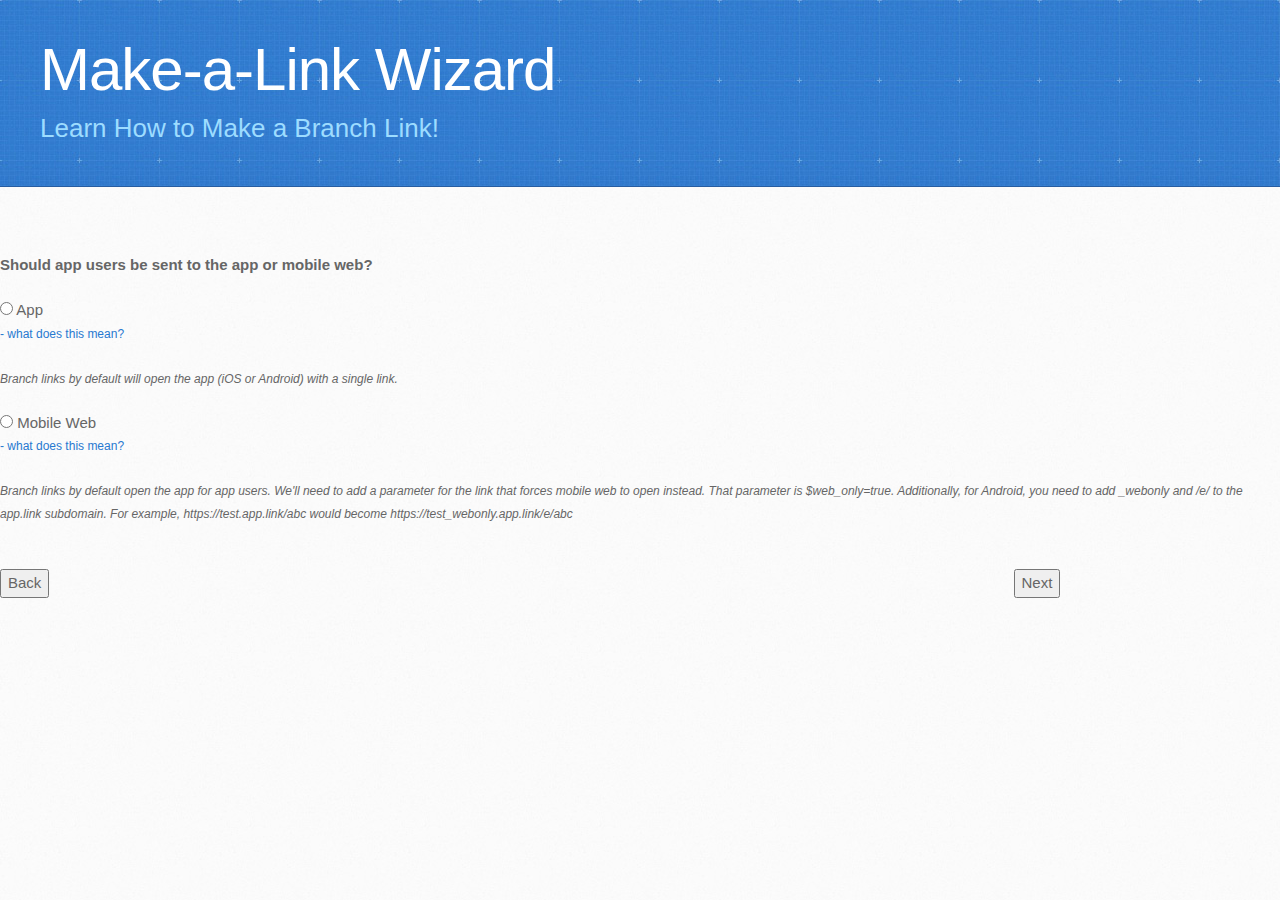
==== commit ec3d5681: "v1 complete" ====
--- a/quick-links-1.html
+++ b/quick-links-1.html
@@ -26,10 +26,10 @@
     <div class="border border-dark rounded container">
       <br>
       <strong>Should app users be sent to the app or mobile web?</strong><br><br>
-      <div class="form-check">
-        <input class="form-check-input" type="radio" name="radios" value="App">
-        <label class="form-check-label">
-          App
+      <div class="form-check cntr">
+        <label class="radio" for="opt1">
+          <input type="radio" name="radios" id="opt1" value="App" onchange="userSelection()">
+          <span class="label">App</span>
         </label>
         <div class="btn-group">
           <a href="#" data-toggle="tooltip" data-placement="right" title="I only want users to get deep linked into my app."><small>- what does this mean?</small></a>
@@ -38,11 +38,10 @@
         <label id="summary">Branch links by default will open the app (iOS or Android) with a single link.</label>
       </div><br>
       <div class="form-check">
-        <input class="form-check-input" type="radio" name="radios" value="Mobile Web">
-          <label class="form-check-label">
-            Mobile Web
-          </label>
-        </input>
+        <label class="form-check-label">
+          <input class="radio" type="radio" name="radios" value="Mobile Web" onchange="userSelection()">
+          Mobile Web
+        </label>
         <div class="btn-group">
           <a href="#" data-toggle="tooltip" data-placement="right" title="I want to send users to the page on the mobile website, because the page doesn't exist in the app, or I want users to engage the website."><small>- what does this mean?</small></a>
         </div>
@@ -51,8 +50,7 @@
       </div>
       <br><br>
       <button type="button" class="btn btn-success" onclick="back()">Back</button>
-      <button type="button" class="btn btn-success" onclick="homepage()">homepage</button>
-      <button type="button" class="btn btn-success next" onclick="next(), userSelection()">Next</button><br><br>
+      <button type="button" class="btn btn-success next" onclick="next()">Next</button><br><br>
     </div>
     
     <!-- JS, Popper.js, and jQuery -->
--- a/stylesheets/stylesheet.css
+++ b/stylesheets/stylesheet.css
@@ -5,6 +5,77 @@
  * 2. Prevent iOS text size adjust after orientation change, without disabling
  *    user zoom.
  */
+
+$primary = #225CFF
+$gray = #C8CCD4
+
+body
+  font-family: "Roboto", sans-serif
+
+.radio
+  position: relative
+  cursor: pointer
+  line-height: 20px
+  font-size: 14px
+  margin: 15px
+  .label
+    position: relative
+    display: block
+    float: left
+    margin-right: 10px
+    width: 20px
+    height: 20px
+    border: 2px solid $gray
+    border-radius: 100%
+    -webkit-tap-highlight-color: transparent
+    &:after
+      content: ''
+      position: absolute
+      top 3px
+      left 3px
+      width 10px
+      height 10px
+      border-radius 100%
+      background $primary
+      transform scale(0)
+      transition all .2s ease
+      opacity .08
+      pointer-events: none
+  &:hover
+    .label:after
+      transform scale(3.6)
+    
+  
+input[type="radio"]:checked + .label
+  border-color $primary
+  &:after
+    transform scale(1)
+    transition all .2s cubic-bezier(.35,.9,.4,.9)
+    opacity 1
+
+.cntr
+  position absolute
+  top calc(50% - 10px)
+  left 0
+  width 100%
+  text-align center
+
+.hidden
+  display none
+  
+//dribbble 
+.credit
+  position: fixed
+  right: 20px
+  bottom: 20px
+  transition: all .2s ease
+  -webkit-user-select: none
+  user-select: none
+  opacity: .6
+  img
+    width: 72px
+  &:hover
+    transform: scale(.95)     
 
 html {
   font-family: sans-serif; /* 1 */
@@ -259,6 +330,14 @@
   font-style: italic;
   font-size: 12px;
  }
+
+ #viewData {
+    display: block;
+    text-align: center;
+    line-height: 150%;
+    background-color: #ff9966;
+    transition: color 0.15s ease-in-out, background-color 0.15s ease-in-out, border-color 0.15s ease-in-out, box-shadow 0.15s ease-in-out;
+}
 
  .next {
   position: relative;
